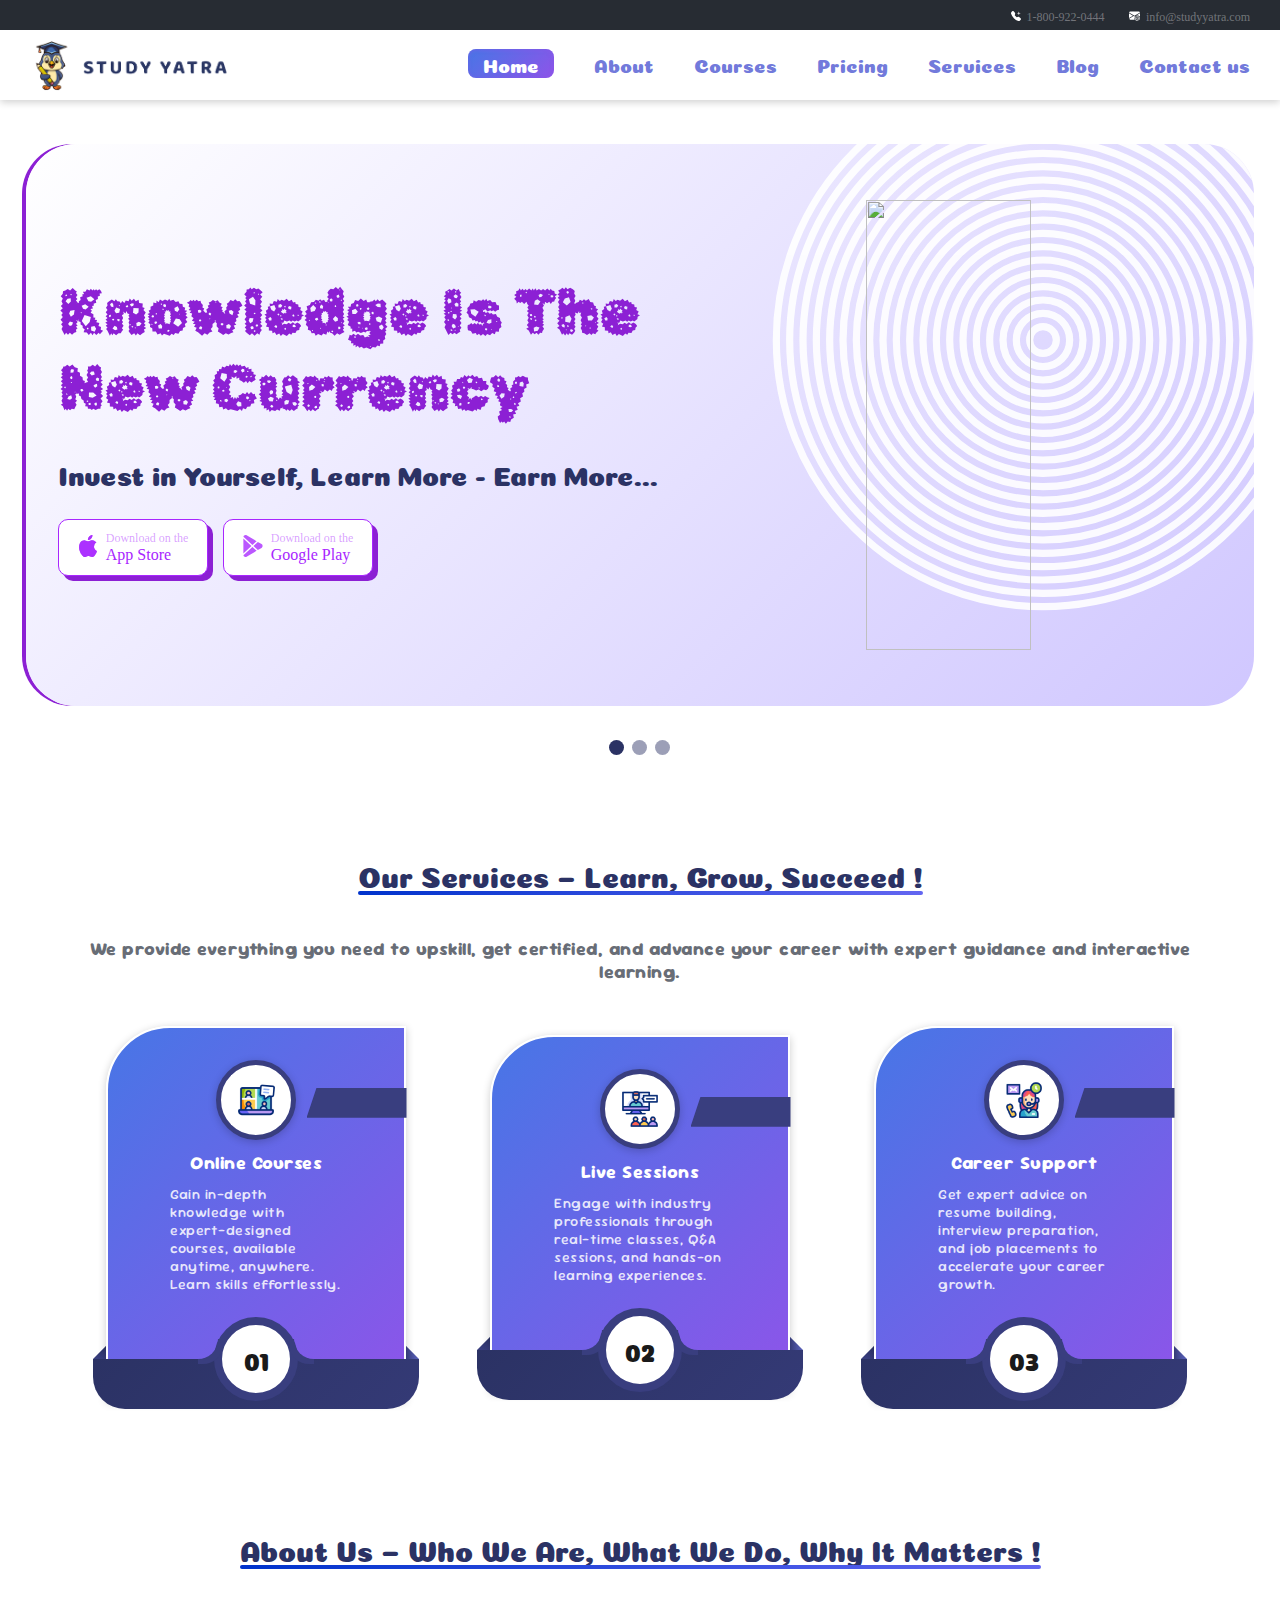
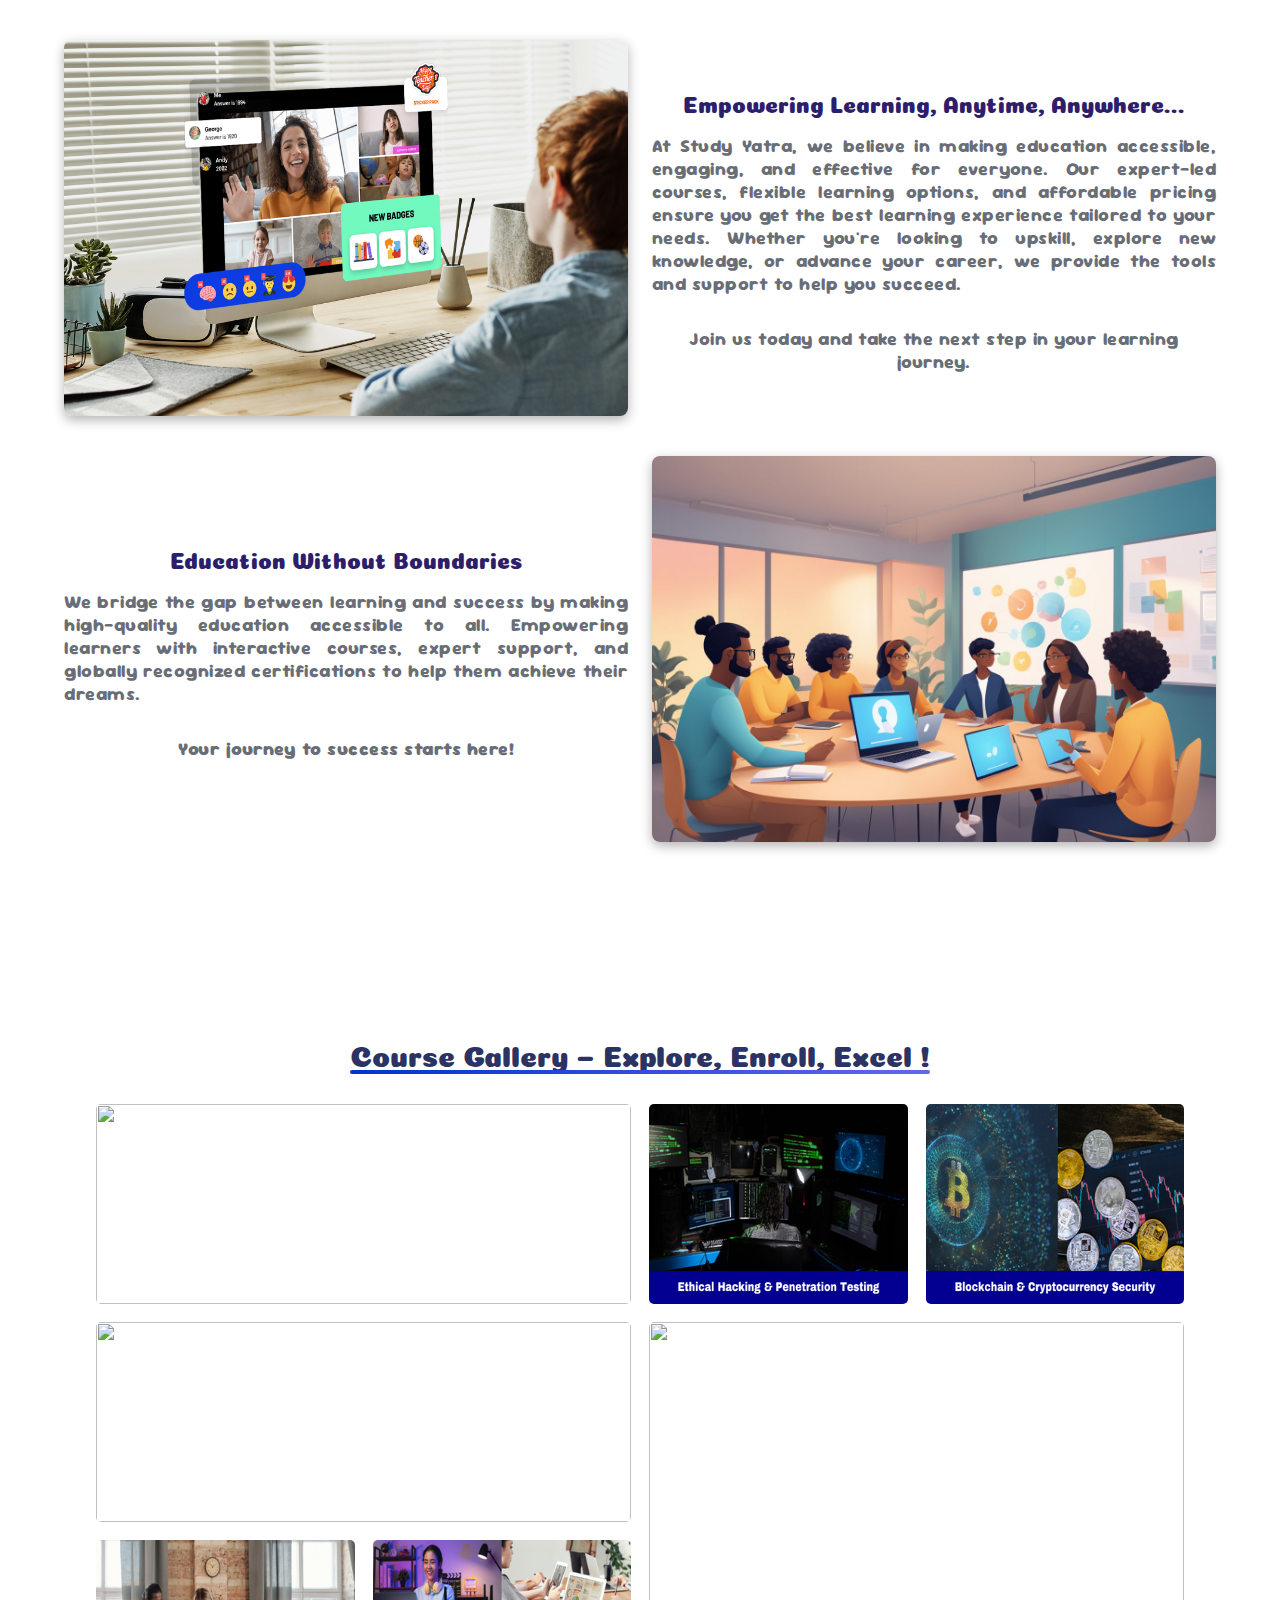
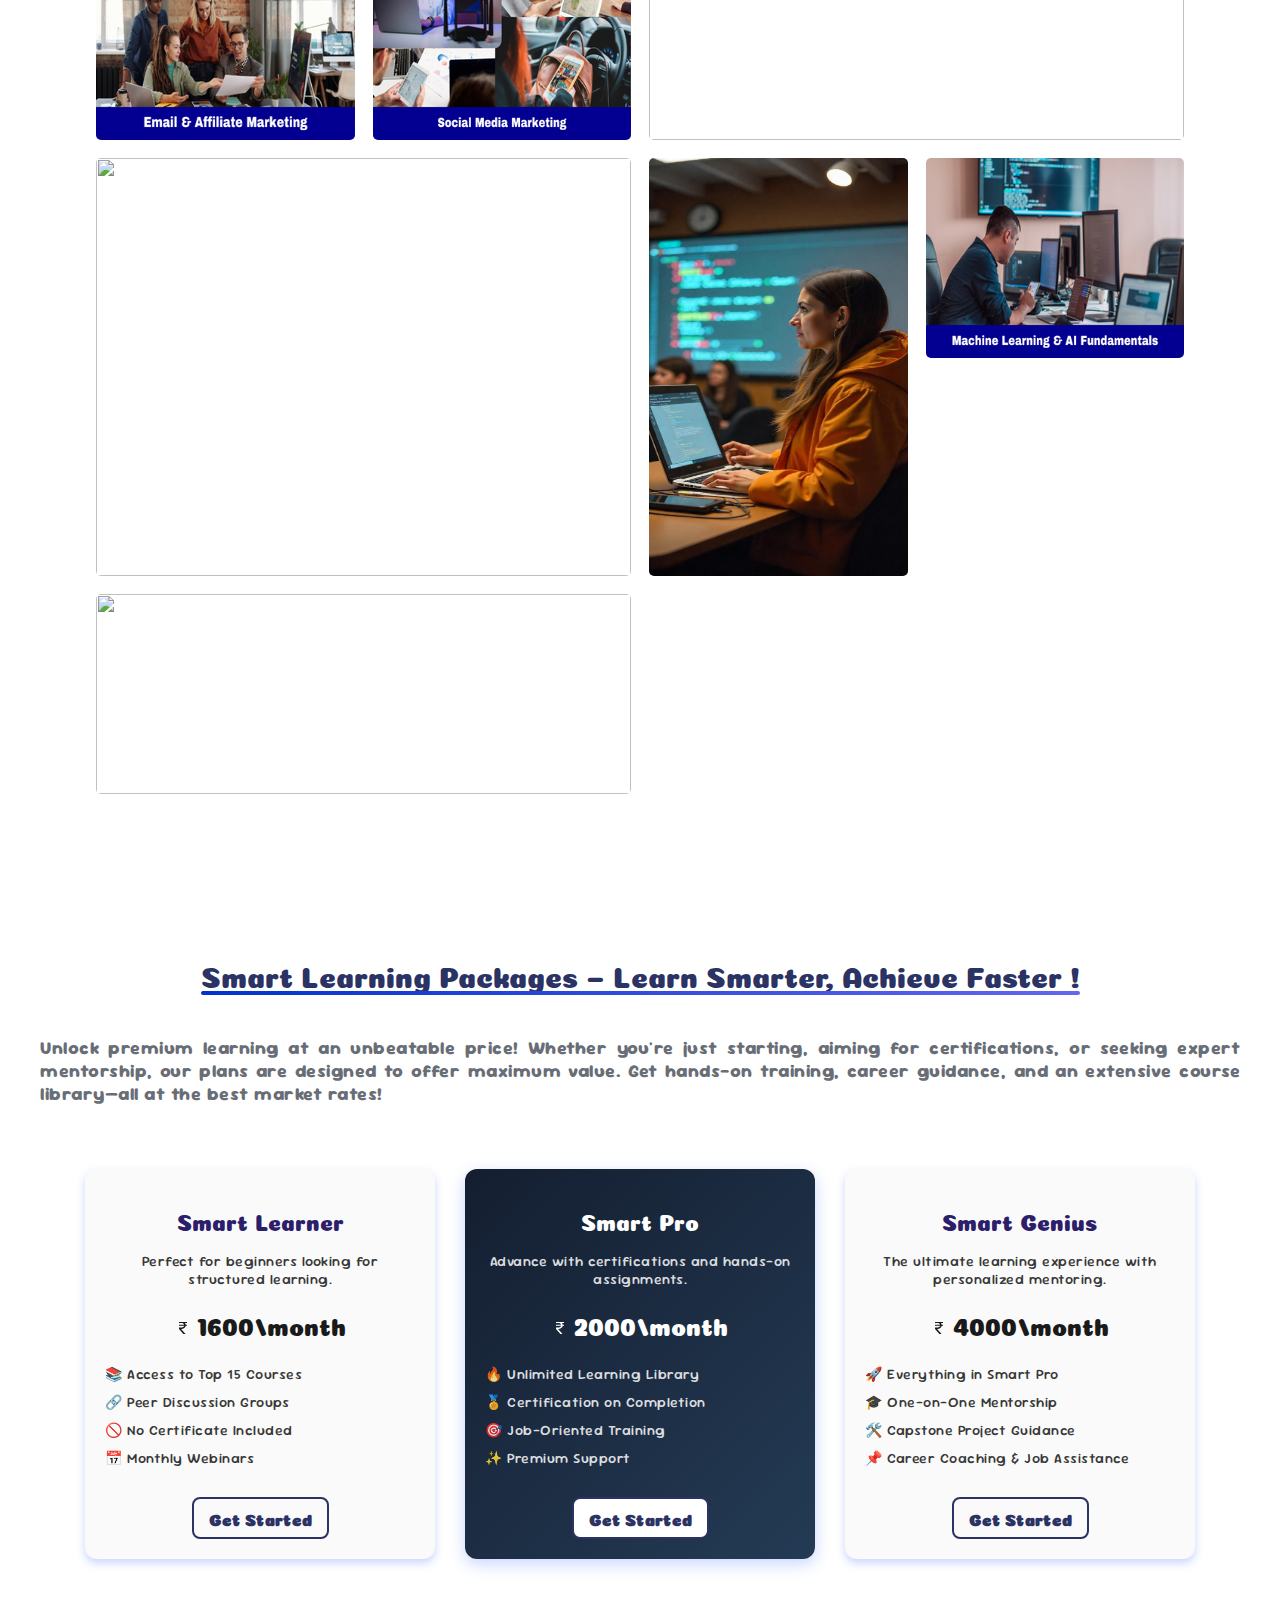
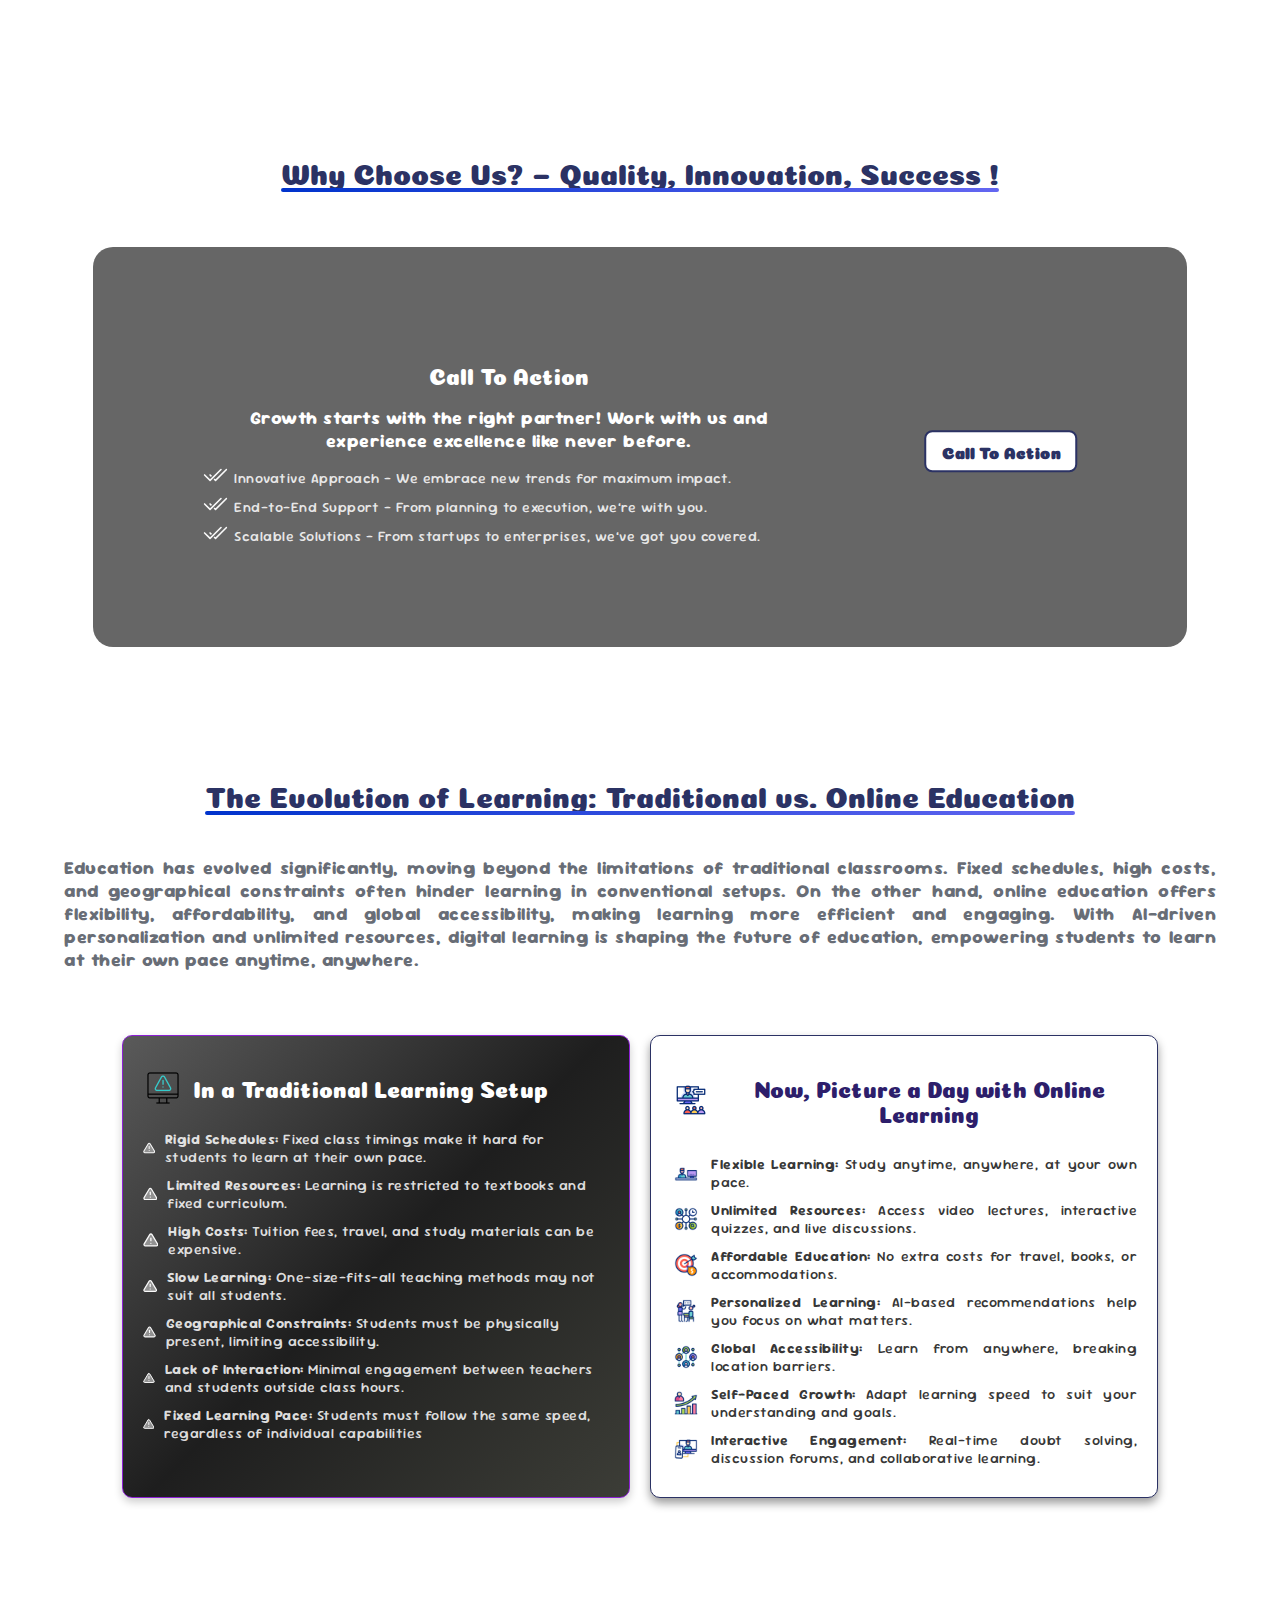
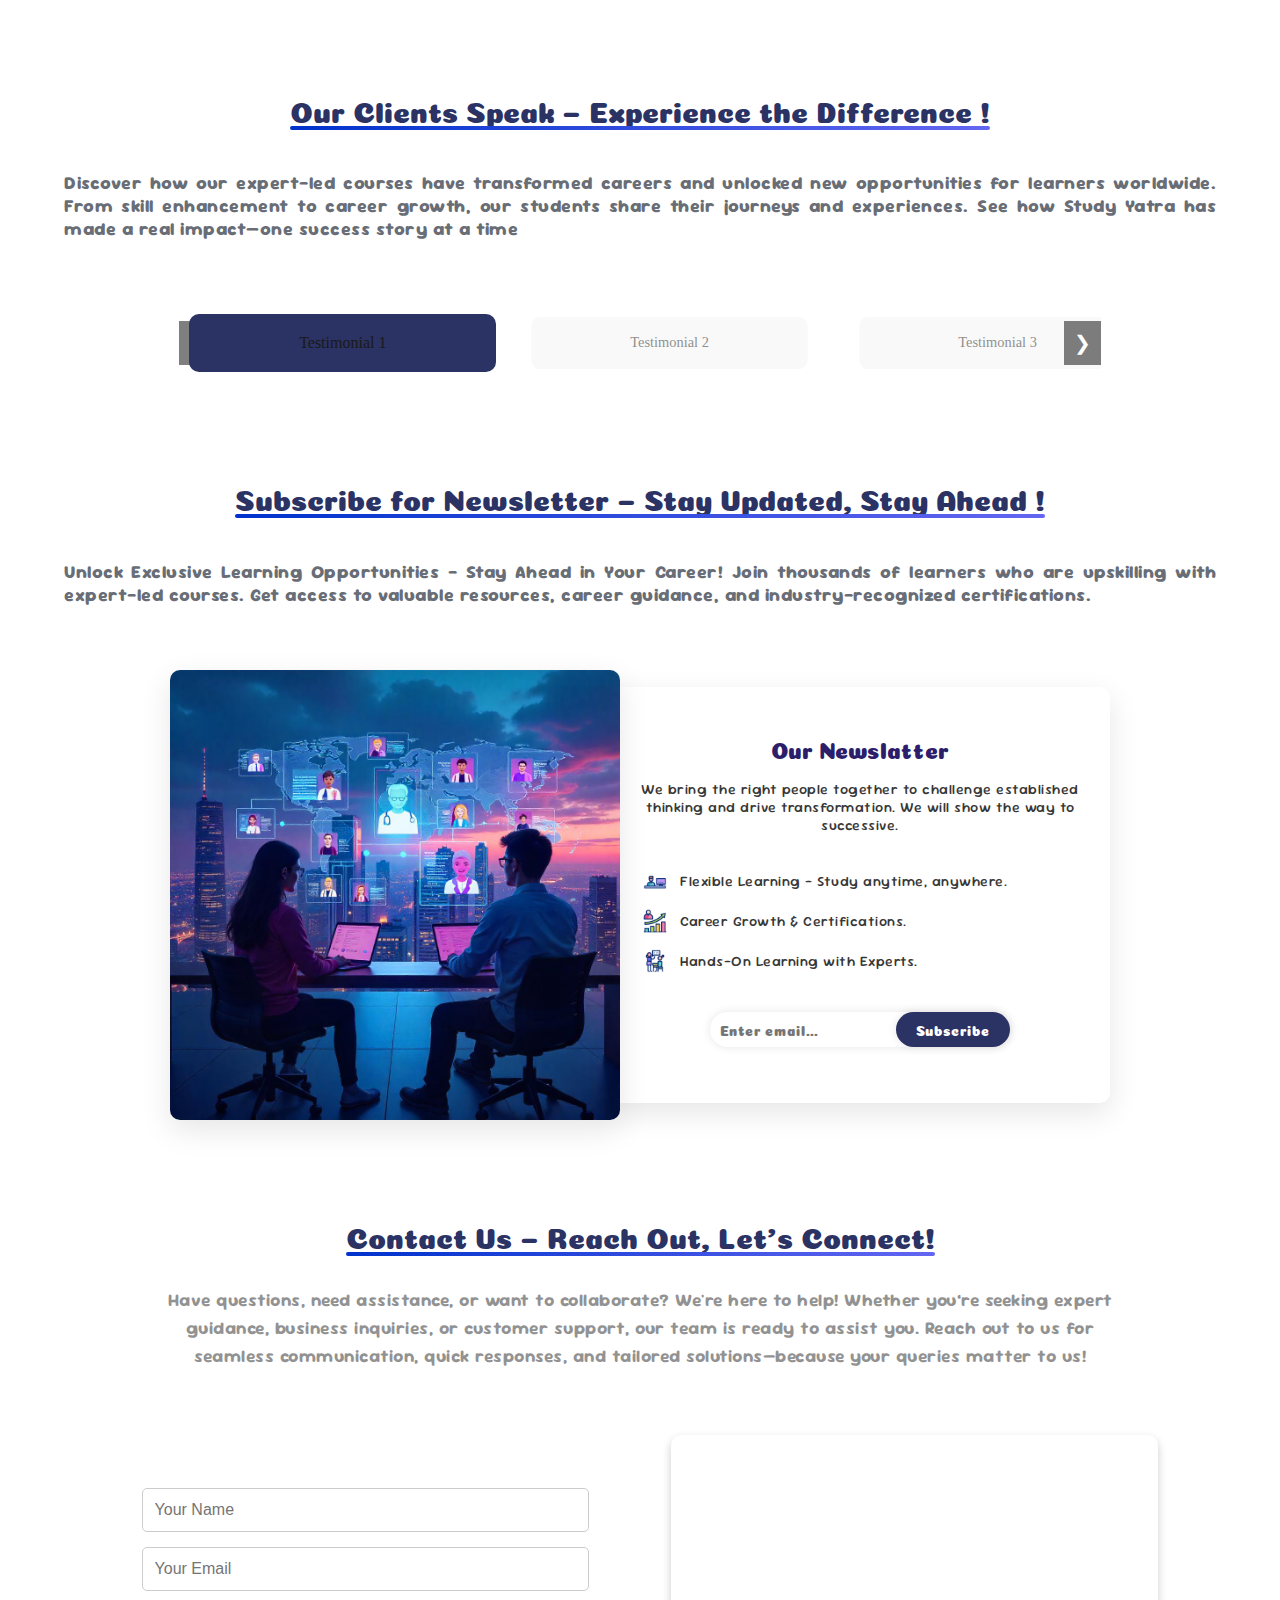
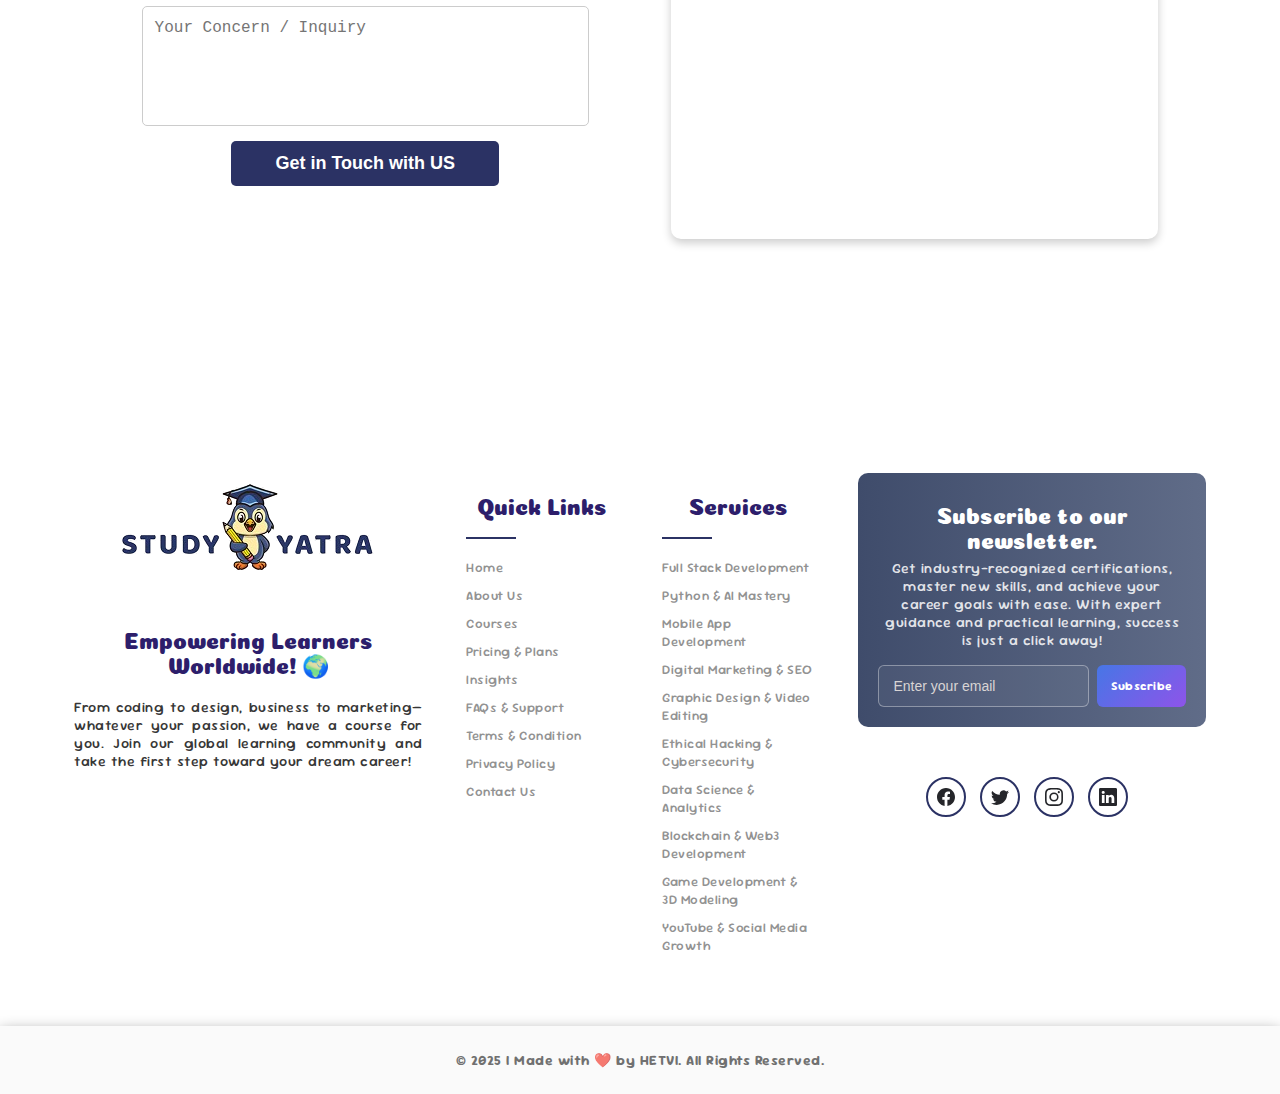
==== index.html @ f67e8708 "Add files via upload" ====
<!DOCTYPE html>

<head>
    <meta charset="UTF-8">
    <meta name="viewport" content="width=device-width, initial-scale=1.0">
    <title>Study Yatra | Home</title>
    <link rel="icon" type="image/png" href="./images/favicon.png">
    <!-- styles -->
    <link rel="stylesheet" href="css/style.css">
    <link rel="stylesheet" href="css/about.css">
    <link rel="stylesheet" href="css/contact.css">
    <link rel="stylesheet" href="css/courses.css">
    <link rel="stylesheet" href="css/footer.css">
    <link rel="stylesheet" href="css/header.css">
    <link rel="stylesheet" href="css/home.css">
    <link rel="stylesheet" href="css/media-queries.css">
    <link rel="stylesheet" href="css/price.css">
    <link rel="stylesheet" href="css/services.css">
    <link rel="stylesheet" href="css/slideshow.css">
    <!-- fonts -->
    <!-- tagline font -->
    <link rel="preconnect" href="https://fonts.googleapis.com">
    <link rel="preconnect" href="https://fonts.gstatic.com" crossorigin>
    <link href="https://fonts.googleapis.com/css2?family=Rubik+Gemstones&display=swap" rel="stylesheet">
    <!-- title font -->
    <link rel="preconnect" href="https://fonts.googleapis.com">
    <link rel="preconnect" href="https://fonts.gstatic.com" crossorigin>
    <link href="https://fonts.googleapis.com/css2?family=Coiny&display=swap" rel="stylesheet">
    <!-- para font -->
    <link rel="preconnect" href="https://fonts.googleapis.com">
    <link rel="preconnect" href="https://fonts.gstatic.com" crossorigin>
    <link href="https://fonts.googleapis.com/css2?family=Sour+Gummy:ital,wght@0,100..900;1,100..900&display=swap" rel="stylesheet">
</head>

<body>

    <!-- progress-bar -->
    <div id="progress-bar"></div>

    <!-- bubble-container -->
    <!-- <div class="bubble-container"></div> -->


    <!-- Header -->
    <header class="header">
        <div class="top-bar">
            <div class="top-bar__content">
                <div class="phone">
                    <svg xmlns="http://www.w3.org/2000/svg" width="10" height="10" fill="white"
                        class="bi bi-telephone-plus-fill icon" viewBox="0 0 16 16">
                        <path fill-rule="evenodd"
                            d="M1.885.511a1.745 1.745 0 0 1 2.61.163L6.29 2.98c.329.423.445.974.315 1.494l-.547 2.19a.68.68 0 0 0 .178.643l2.457 2.457a.68.68 0 0 0 .644.178l2.189-.547a1.75 1.75 0 0 1 1.494.315l2.306 1.794c.829.645.905 1.87.163 2.611l-1.034 1.034c-.74.74-1.846 1.065-2.877.702a18.6 18.6 0 0 1-7.01-4.42 18.6 18.6 0 0 1-4.42-7.009c-.362-1.03-.037-2.137.703-2.877zM12.5 1a.5.5 0 0 1 .5.5V3h1.5a.5.5 0 0 1 0 1H13v1.5a.5.5 0 0 1-1 0V4h-1.5a.5.5 0 0 1 0-1H12V1.5a.5.5 0 0 1 .5-.5" />
                    </svg>
                    <span>1-800-922-0444</span>
                </div>
                <div class="email">
                    <svg xmlns="http://www.w3.org/2000/svg" width="11" height="11" fill="white"
                        class="bi bi-envelope-at-fill icon" viewBox="0 0 16 16">
                        <path
                            d="M2 2A2 2 0 0 0 .05 3.555L8 8.414l7.95-4.859A2 2 0 0 0 14 2zm-2 9.8V4.698l5.803 3.546zm6.761-2.97-6.57 4.026A2 2 0 0 0 2 14h6.256A4.5 4.5 0 0 1 8 12.5a4.49 4.49 0 0 1 1.606-3.446l-.367-.225L8 9.586zM16 9.671V4.697l-5.803 3.546.338.208A4.5 4.5 0 0 1 12.5 8c1.414 0 2.675.652 3.5 1.671" />
                        <path
                            d="M15.834 12.244c0 1.168-.577 2.025-1.587 2.025-.503 0-1.002-.228-1.12-.648h-.043c-.118.416-.543.643-1.015.643-.77 0-1.259-.542-1.259-1.434v-.529c0-.844.481-1.4 1.26-1.4.585 0 .87.333.953.63h.03v-.568h.905v2.19c0 .272.18.42.411.42.315 0 .639-.415.639-1.39v-.118c0-1.277-.95-2.326-2.484-2.326h-.04c-1.582 0-2.64 1.067-2.64 2.724v.157c0 1.867 1.237 2.654 2.57 2.654h.045c.507 0 .935-.07 1.18-.18v.731c-.219.1-.643.175-1.237.175h-.044C10.438 16 9 14.82 9 12.646v-.214C9 10.36 10.421 9 12.485 9h.035c2.12 0 3.314 1.43 3.314 3.034zm-4.04.21v.227c0 .586.227.8.581.8.31 0 .564-.17.564-.743v-.367c0-.516-.275-.708-.572-.708-.346 0-.573.245-.573.791" />
                    </svg>
                    <span>info@studyyatra.com</span>
                </div>
            </div>
        </div>

        <div class="bottom-bar">
            <div class="bottom-bar__content">
                <a href="./index.html" class="logo">
                    <img class="logo__img" src="./images/logo.png" alt="logo">
                </a>

                <nav class="nav">
                    <ul class="nav__list">
                        <li class="nav__item">
                            <svg xmlns="http://www.w3.org/2000/svg" width="20" height="20" class="bi bi-house-door-fill"
                                viewBox="0 0 16 16">
                                <path
                                    d="M6.5 14.5v-3.505c0-.245.25-.495.5-.495h2c.25 0 .5.25.5.5v3.5a.5.5 0 0 0 .5.5h4a.5.5 0 0 0 .5-.5v-7a.5.5 0 0 0-.146-.354L13 5.793V2.5a.5.5 0 0 0-.5-.5h-1a.5.5 0 0 0-.5.5v1.293L8.354 1.146a.5.5 0 0 0-.708 0l-6 6A.5.5 0 0 0 1.5 7.5v7a.5.5 0 0 0 .5.5h4a.5.5 0 0 0 .5-.5" />
                            </svg>
                            <a class="nav-link active-link" href="./index.html">Home</a>
                        </li>
                        <li class="nav__item">
                            <svg xmlns="http://www.w3.org/2000/svg" width="20" height="20" class="bi bi-diagram-3-fill"
                                viewBox="0 0 16 16">
                                <path fill-rule="evenodd"
                                    d="M6 3.5A1.5 1.5 0 0 1 7.5 2h1A1.5 1.5 0 0 1 10 3.5v1A1.5 1.5 0 0 1 8.5 6v1H14a.5.5 0 0 1 .5.5v1a.5.5 0 0 1-1 0V8h-5v.5a.5.5 0 0 1-1 0V8h-5v.5a.5.5 0 0 1-1 0v-1A.5.5 0 0 1 2 7h5.5V6A1.5 1.5 0 0 1 6 4.5zm-6 8A1.5 1.5 0 0 1 1.5 10h1A1.5 1.5 0 0 1 4 11.5v1A1.5 1.5 0 0 1 2.5 14h-1A1.5 1.5 0 0 1 0 12.5zm6 0A1.5 1.5 0 0 1 7.5 10h1a1.5 1.5 0 0 1 1.5 1.5v1A1.5 1.5 0 0 1 8.5 14h-1A1.5 1.5 0 0 1 6 12.5zm6 0a1.5 1.5 0 0 1 1.5-1.5h1a1.5 1.5 0 0 1 1.5 1.5v1a1.5 1.5 0 0 1-1.5 1.5h-1a1.5 1.5 0 0 1-1.5-1.5z" />
                            </svg>
                            <a class="nav-link" href="./about.html">About</a>
                        </li>
                        <li class="nav__item">
                            <svg xmlns="http://www.w3.org/2000/svg" width="20" height="20"
                                class="bi bi-journal-bookmark-fill" viewBox="0 0 16 16">
                                <path fill-rule="evenodd"
                                    d="M6 1h6v7a.5.5 0 0 1-.757.429L9 7.083 6.757 8.43A.5.5 0 0 1 6 8z" />
                                <path
                                    d="M3 0h10a2 2 0 0 1 2 2v12a2 2 0 0 1-2 2H3a2 2 0 0 1-2-2v-1h1v1a1 1 0 0 0 1 1h10a1 1 0 0 0 1-1V2a1 1 0 0 0-1-1H3a1 1 0 0 0-1 1v1H1V2a2 2 0 0 1 2-2" />
                                <path
                                    d="M1 5v-.5a.5.5 0 0 1 1 0V5h.5a.5.5 0 0 1 0 1h-2a.5.5 0 0 1 0-1zm0 3v-.5a.5.5 0 0 1 1 0V8h.5a.5.5 0 0 1 0 1h-2a.5.5 0 0 1 0-1zm0 3v-.5a.5.5 0 0 1 1 0v.5h.5a.5.5 0 0 1 0 1h-2a.5.5 0 0 1 0-1z" />
                            </svg>
                            <a class="nav-link" href="./courses.html">Courses</a>
                        </li>
                        <li class="nav__item">
                            <svg xmlns="http://www.w3.org/2000/svg" width="20" height="20" class="bi bi-bag-heart-fill"
                                viewBox="0 0 16 16">
                                <path
                                    d="M11.5 4v-.5a3.5 3.5 0 1 0-7 0V4H1v10a2 2 0 0 0 2 2h10a2 2 0 0 0 2-2V4zM8 1a2.5 2.5 0 0 1 2.5 2.5V4h-5v-.5A2.5 2.5 0 0 1 8 1m0 6.993c1.664-1.711 5.825 1.283 0 5.132-5.825-3.85-1.664-6.843 0-5.132" />
                            </svg>
                            <a class="nav-link" href="./plans.html">Pricing</a>
                        </li>
                        <li class="nav__item">
                            <svg xmlns="http://www.w3.org/2000/svg" width="20" height="20" class="bi bi-bag-heart-fill"
                                viewBox="0 0 16 16">
                                <path
                                    d="M11.5 4v-.5a3.5 3.5 0 1 0-7 0V4H1v10a2 2 0 0 0 2 2h10a2 2 0 0 0 2-2V4zM8 1a2.5 2.5 0 0 1 2.5 2.5V4h-5v-.5A2.5 2.5 0 0 1 8 1m0 6.993c1.664-1.711 5.825 1.283 0 5.132-5.825-3.85-1.664-6.843 0-5.132" />
                            </svg>
                            <a class="nav-link" href="./services.html">Services</a>
                        </li>
                        <li class="nav__item">
                            <svg xmlns="http://www.w3.org/2000/svg" width="20" height="20" class="bi bi-substack"
                                viewBox="0 0 16 16">
                                <path d="M15 3.604H1v1.891h14v-1.89ZM1 7.208V16l7-3.926L15 16V7.208zM15 0H1v1.89h14z" />
                            </svg>
                            <a class="nav-link" href="./blogs.html">Blog</a>
                        </li>
                        <li class="nav__item">
                            <svg xmlns="http://www.w3.org/2000/svg" width="16" height="16" fill="currentColor"
                                class="bi bi-person-lines-fill" viewBox="0 0 16 16">
                                <path
                                    d="M6 8a3 3 0 1 0 0-6 3 3 0 0 0 0 6m-5 6s-1 0-1-1 1-4 6-4 6 3 6 4-1 1-1 1zM11 3.5a.5.5 0 0 1 .5-.5h4a.5.5 0 0 1 0 1h-4a.5.5 0 0 1-.5-.5m.5 2.5a.5.5 0 0 0 0 1h4a.5.5 0 0 0 0-1zm2 3a.5.5 0 0 0 0 1h2a.5.5 0 0 0 0-1zm0 3a.5.5 0 0 0 0 1h2a.5.5 0 0 0 0-1z" />
                            </svg>
                            <a class="nav-link" href="./contact.html">Contact us</a>
                        </li>
                    </ul>
                    <ul class="nav__list mobile" style="margin-top: 2rem;">
                        <li class="nav__item">
                            <svg xmlns="http://www.w3.org/2000/svg" width="16" height="16" fill="currentColor"
                                class="bi bi-question-diamond-fill" viewBox="0 0 16 16">
                                <path
                                    d="M9.05.435c-.58-.58-1.52-.58-2.1 0L.436 6.95c-.58.58-.58 1.519 0 2.098l6.516 6.516c.58.58 1.519.58 2.098 0l6.516-6.516c.58-.58.58-1.519 0-2.098zM5.495 6.033a.237.237 0 0 1-.24-.247C5.35 4.091 6.737 3.5 8.005 3.5c1.396 0 2.672.73 2.672 2.24 0 1.08-.635 1.594-1.244 2.057-.737.559-1.01.768-1.01 1.486v.105a.25.25 0 0 1-.25.25h-.81a.25.25 0 0 1-.25-.246l-.004-.217c-.038-.927.495-1.498 1.168-1.987.59-.444.965-.736.965-1.371 0-.825-.628-1.168-1.314-1.168-.803 0-1.253.478-1.342 1.134-.018.137-.128.25-.266.25zm2.325 6.443c-.584 0-1.009-.394-1.009-.927 0-.552.425-.94 1.01-.94.609 0 1.028.388 1.028.94 0 .533-.42.927-1.029.927" />
                            </svg>
                            <a class="nav-link" href="./faqs.html">FAQs</a>
                        </li>
                        <li class="nav__item">
                            <svg xmlns="http://www.w3.org/2000/svg" width="16" height="16" fill="currentColor"
                                class="bi bi-shield-lock-fill" viewBox="0 0 16 16">
                                <path fill-rule="evenodd"
                                    d="M8 0c-.69 0-1.843.265-2.928.56-1.11.3-2.229.655-2.887.87a1.54 1.54 0 0 0-1.044 1.262c-.596 4.477.787 7.795 2.465 9.99a11.8 11.8 0 0 0 2.517 2.453c.386.273.744.482 1.048.625.28.132.581.24.829.24s.548-.108.829-.24a7 7 0 0 0 1.048-.625 11.8 11.8 0 0 0 2.517-2.453c1.678-2.195 3.061-5.513 2.465-9.99a1.54 1.54 0 0 0-1.044-1.263 63 63 0 0 0-2.887-.87C9.843.266 8.69 0 8 0m0 5a1.5 1.5 0 0 1 .5 2.915l.385 1.99a.5.5 0 0 1-.491.595h-.788a.5.5 0 0 1-.49-.595l.384-1.99A1.5 1.5 0 0 1 8 5" />
                            </svg>
                            <a class="nav-link" href="./policy.html">Privacy Policy</a>
                        </li>
                        <li class="nav__item">
                            <svg xmlns="http://www.w3.org/2000/svg" width="16" height="16" fill="currentColor"
                                class="bi bi-file-earmark-lock-fill" viewBox="0 0 16 16">
                                <path
                                    d="M7 7a1 1 0 0 1 2 0v1H7zM6 9.3c0-.042.02-.107.105-.175A.64.64 0 0 1 6.5 9h3a.64.64 0 0 1 .395.125c.085.068.105.133.105.175v2.4c0 .042-.02.107-.105.175A.64.64 0 0 1 9.5 12h-3a.64.64 0 0 1-.395-.125C6.02 11.807 6 11.742 6 11.7z" />
                                <path
                                    d="M9.293 0H4a2 2 0 0 0-2 2v12a2 2 0 0 0 2 2h8a2 2 0 0 0 2-2V4.707A1 1 0 0 0 13.707 4L10 .293A1 1 0 0 0 9.293 0M9.5 3.5v-2l3 3h-2a1 1 0 0 1-1-1M10 7v1.076c.54.166 1 .597 1 1.224v2.4c0 .816-.781 1.3-1.5 1.3h-3c-.719 0-1.5-.484-1.5-1.3V9.3c0-.627.46-1.058 1-1.224V7a2 2 0 1 1 4 0" />
                            </svg>
                            <a class="nav-link" href="./terms.html">Terms & Condition</a>
                        </li>
                    </ul>

                    <div class="mobile-device" style="margin: 2rem auto; margin-left: -25px" >
                        <button class="light-btn-price">ENROLL NOW</button>
                    </div>
                </nav>

                <div class="hamburger">
                    <div class="bar"></div>
                    <div class="bar"></div>
                    <div class="bar"></div>
                </div>
            </div>
        </div>
    </header>

    <!-- Hero Section -->
    <section class="slide-container">

        <!-- Slideshow container -->
        <div class="slideshow-container">

            <!-- Full-width images with number and caption text -->
            <!-- slide 1 -->
            <div class="mySlides fade">
                <div class="inner_slide_box">
                    <div class="slide-text">
                        <h1 class="tagline">Knowledge is the New Currency</h1>
                        <p class="highlight-link">Invest in Yourself, Learn More - Earn More...</p>
                        <div class="download-button">
                            <!-- App Store button -->
                            <a href="#" target="_blank" class="market-btn" role="button">
                                <div class="">
                                    <svg xmlns="http://www.w3.org/2000/svg" width="22" height="22"
                                        class="bi bi-apple dwn-icon" viewBox="0 0 16 16">
                                        <path
                                            d="M11.182.008C11.148-.03 9.923.023 8.857 1.18c-1.066 1.156-.902 2.482-.878 2.516s1.52.087 2.475-1.258.762-2.391.728-2.43m3.314 11.733c-.048-.096-2.325-1.234-2.113-3.422s1.675-2.789 1.698-2.854-.597-.79-1.254-1.157a3.7 3.7 0 0 0-1.563-.434c-.108-.003-.483-.095-1.254.116-.508.139-1.653.589-1.968.607-.316.018-1.256-.522-2.267-.665-.647-.125-1.333.131-1.824.328-.49.196-1.422.754-2.074 2.237-.652 1.482-.311 3.83-.067 4.56s.625 1.924 1.273 2.796c.576.984 1.34 1.667 1.659 1.899s1.219.386 1.843.067c.502-.308 1.408-.485 1.766-.472.357.013 1.061.154 1.782.539.571.197 1.111.115 1.652-.105.541-.221 1.324-1.059 2.238-2.758q.52-1.185.473-1.282" />
                                        <path
                                            d="M11.182.008C11.148-.03 9.923.023 8.857 1.18c-1.066 1.156-.902 2.482-.878 2.516s1.52.087 2.475-1.258.762-2.391.728-2.43m3.314 11.733c-.048-.096-2.325-1.234-2.113-3.422s1.675-2.789 1.698-2.854-.597-.79-1.254-1.157a3.7 3.7 0 0 0-1.563-.434c-.108-.003-.483-.095-1.254.116-.508.139-1.653.589-1.968.607-.316.018-1.256-.522-2.267-.665-.647-.125-1.333.131-1.824.328-.49.196-1.422.754-2.074 2.237-.652 1.482-.311 3.83-.067 4.56s.625 1.924 1.273 2.796c.576.984 1.34 1.667 1.659 1.899s1.219.386 1.843.067c.502-.308 1.408-.485 1.766-.472.357.013 1.061.154 1.782.539.571.197 1.111.115 1.652-.105.541-.221 1.324-1.059 2.238-2.758q.52-1.185.473-1.282" />
                                    </svg>
                                </div>
                                <div class="market-button-text">
                                    <span class="market-button-subtitle">Download on the</span>
                                    <span class="market-button-title">App Store</span>
                                </div>
                            </a>

                            <!-- Google Play button -->
                            <a href="#" target="_blank" class="market-btn" role="button">
                                <div class="">
                                    <svg xmlns="http://www.w3.org/2000/svg" width="22" height="22"
                                        class="bi bi-google-play dwn-icon" viewBox="0 0 16 16">
                                        <path
                                            d="M14.222 9.374c1.037-.61 1.037-2.137 0-2.748L11.528 5.04 8.32 8l3.207 2.96zm-3.595 2.116L7.583 8.68 1.03 14.73c.201 1.029 1.36 1.61 2.303 1.055zM1 13.396V2.603L6.846 8zM1.03 1.27l6.553 6.05 3.044-2.81L3.333.215C2.39-.341 1.231.24 1.03 1.27" />
                                    </svg>
                                </div>
                                <div class="market-button-text">
                                    <span class="market-button-subtitle">Download on the</span>
                                    <span class="market-button-title">Google Play</span>
                                </div>
                            </a>
                        </div>
                    </div>
                    <div class="slide_img_box">
                        <div class="slide_img_bg">
                            <svg viewBox="80 80 240 240" xmlns="http://www.w3.org/2000/svg">
                                <g stroke="white" fill="none">
                                    <circle cx="200" cy="200" r="5" stroke-width="2.7" />
                                    <circle cx="200" cy="200" r="10" stroke-width="2.7" />
                                    <circle cx="200" cy="200" r="15" stroke-width="2.7" />
                                    <circle cx="200" cy="200" r="20" stroke-width="2.7" />
                                    <circle cx="200" cy="200" r="25" stroke-width="2.7" />
                                    <circle cx="200" cy="200" r="30" stroke-width="2.7" />
                                    <circle cx="200" cy="200" r="35" stroke-width="2.7" />
                                    <circle cx="200" cy="200" r="40" stroke-width="2.7" />
                                    <circle cx="200" cy="200" r="45" stroke-width="2.7" />
                                    <circle cx="200" cy="200" r="50" stroke-width="2.7" />
                                    <circle cx="200" cy="200" r="55" stroke-width="2.7" />
                                    <circle cx="200" cy="200" r="60" stroke-width="2.7" />
                                    <circle cx="200" cy="200" r="65" stroke-width="2.7" />
                                    <circle cx="200" cy="200" r="70" stroke-width="2.7" />
                                    <circle cx="200" cy="200" r="75" stroke-width="2.7" />
                                    <circle cx="200" cy="200" r="80" stroke-width="2.7" />
                                    <circle cx="200" cy="200" r="85" stroke-width="2.7" />
                                    <circle cx="200" cy="200" r="90" stroke-width="2.7" />
                                    <circle cx="200" cy="200" r="95" stroke-width="2.7" />
                                    <circle cx="200" cy="200" r="100" stroke-width="2.7" />
                                </g>
                            </svg>
                        </div>
                        <img class="slide_img" src="./images/hero-banner-1.png">
                    </div>
                </div>
            </div>
            <!-- slide 2 -->
            <div class="mySlides fade">
                <div class="inner_slide_box">
                    <div class="slide-text">
                        <h1 class="tagline">Upskill Today, Lead Tomorrow</h1>
                        <p class="highlight-link">Fuel Your Knowledge, Power Your Career...</p>
                        <div class="download-button">
                            <!-- App Store button -->
                            <a href="#" target="_blank" class="market-btn" role="button">
                                <div class="">
                                    <svg xmlns="http://www.w3.org/2000/svg" width="22" height="22"
                                        class="bi bi-apple dwn-icon" viewBox="0 0 16 16">
                                        <path
                                            d="M11.182.008C11.148-.03 9.923.023 8.857 1.18c-1.066 1.156-.902 2.482-.878 2.516s1.52.087 2.475-1.258.762-2.391.728-2.43m3.314 11.733c-.048-.096-2.325-1.234-2.113-3.422s1.675-2.789 1.698-2.854-.597-.79-1.254-1.157a3.7 3.7 0 0 0-1.563-.434c-.108-.003-.483-.095-1.254.116-.508.139-1.653.589-1.968.607-.316.018-1.256-.522-2.267-.665-.647-.125-1.333.131-1.824.328-.49.196-1.422.754-2.074 2.237-.652 1.482-.311 3.83-.067 4.56s.625 1.924 1.273 2.796c.576.984 1.34 1.667 1.659 1.899s1.219.386 1.843.067c.502-.308 1.408-.485 1.766-.472.357.013 1.061.154 1.782.539.571.197 1.111.115 1.652-.105.541-.221 1.324-1.059 2.238-2.758q.52-1.185.473-1.282" />
                                        <path
                                            d="M11.182.008C11.148-.03 9.923.023 8.857 1.18c-1.066 1.156-.902 2.482-.878 2.516s1.52.087 2.475-1.258.762-2.391.728-2.43m3.314 11.733c-.048-.096-2.325-1.234-2.113-3.422s1.675-2.789 1.698-2.854-.597-.79-1.254-1.157a3.7 3.7 0 0 0-1.563-.434c-.108-.003-.483-.095-1.254.116-.508.139-1.653.589-1.968.607-.316.018-1.256-.522-2.267-.665-.647-.125-1.333.131-1.824.328-.49.196-1.422.754-2.074 2.237-.652 1.482-.311 3.83-.067 4.56s.625 1.924 1.273 2.796c.576.984 1.34 1.667 1.659 1.899s1.219.386 1.843.067c.502-.308 1.408-.485 1.766-.472.357.013 1.061.154 1.782.539.571.197 1.111.115 1.652-.105.541-.221 1.324-1.059 2.238-2.758q.52-1.185.473-1.282" />
                                    </svg>
                                </div>
                                <div class="market-button-text">
                                    <span class="market-button-subtitle">Download on the</span>
                                    <span class="market-button-title">App Store</span>
                                </div>
                            </a>

                            <!-- Google Play button -->
                            <a href="#" target="_blank" class="market-btn" role="button">
                                <div class="">
                                    <svg xmlns="http://www.w3.org/2000/svg" width="22" height="22"
                                        class="bi bi-google-play dwn-icon" viewBox="0 0 16 16">
                                        <path
                                            d="M14.222 9.374c1.037-.61 1.037-2.137 0-2.748L11.528 5.04 8.32 8l3.207 2.96zm-3.595 2.116L7.583 8.68 1.03 14.73c.201 1.029 1.36 1.61 2.303 1.055zM1 13.396V2.603L6.846 8zM1.03 1.27l6.553 6.05 3.044-2.81L3.333.215C2.39-.341 1.231.24 1.03 1.27" />
                                    </svg>
                                </div>
                                <div class="market-button-text">
                                    <span class="market-button-subtitle">Download on the</span>
                                    <span class="market-button-title">Google Play</span>
                                </div>
                            </a>
                        </div>
                    </div>
                    <div class="slide_img_box">
                        <div class="slide_img_bg">
                            <svg viewBox="80 80 240 240" xmlns="http://www.w3.org/2000/svg">
                                <g stroke="white" fill="none">
                                    <circle cx="200" cy="200" r="5" stroke-width="2.7" />
                                    <circle cx="200" cy="200" r="10" stroke-width="2.7" />
                                    <circle cx="200" cy="200" r="15" stroke-width="2.7" />
                                    <circle cx="200" cy="200" r="20" stroke-width="2.7" />
                                    <circle cx="200" cy="200" r="25" stroke-width="2.7" />
                                    <circle cx="200" cy="200" r="30" stroke-width="2.7" />
                                    <circle cx="200" cy="200" r="35" stroke-width="2.7" />
                                    <circle cx="200" cy="200" r="40" stroke-width="2.7" />
                                    <circle cx="200" cy="200" r="45" stroke-width="2.7" />
                                    <circle cx="200" cy="200" r="50" stroke-width="2.7" />
                                    <circle cx="200" cy="200" r="55" stroke-width="2.7" />
                                    <circle cx="200" cy="200" r="60" stroke-width="2.7" />
                                    <circle cx="200" cy="200" r="65" stroke-width="2.7" />
                                    <circle cx="200" cy="200" r="70" stroke-width="2.7" />
                                    <circle cx="200" cy="200" r="75" stroke-width="2.7" />
                                    <circle cx="200" cy="200" r="80" stroke-width="2.7" />
                                    <circle cx="200" cy="200" r="85" stroke-width="2.7" />
                                    <circle cx="200" cy="200" r="90" stroke-width="2.7" />
                                    <circle cx="200" cy="200" r="95" stroke-width="2.7" />
                                    <circle cx="200" cy="200" r="100" stroke-width="2.7" />
                                </g>
                            </svg>
                        </div>
                        <img class="slide_img" src="./images/hero-banner-2.png">
                    </div>
                </div>
            </div>
            <!-- slide 3 -->
            <div class="mySlides fade">
                <div class="inner_slide_box">
                    <div class="slide-text">
                        <h1 class="tagline">Smart Learning for a Smarter Future</h1>
                        <p class="highlight-link">Your One-Stop Destination for Online Learning...</p>
                        <div class="download-button">
                            <!-- App Store button -->
                            <a href="#" target="_blank" class="market-btn" role="button">
                                <div class="">
                                    <svg xmlns="http://www.w3.org/2000/svg" width="22" height="22"
                                        class="bi bi-apple dwn-icon" viewBox="0 0 16 16">
                                        <path
                                            d="M11.182.008C11.148-.03 9.923.023 8.857 1.18c-1.066 1.156-.902 2.482-.878 2.516s1.52.087 2.475-1.258.762-2.391.728-2.43m3.314 11.733c-.048-.096-2.325-1.234-2.113-3.422s1.675-2.789 1.698-2.854-.597-.79-1.254-1.157a3.7 3.7 0 0 0-1.563-.434c-.108-.003-.483-.095-1.254.116-.508.139-1.653.589-1.968.607-.316.018-1.256-.522-2.267-.665-.647-.125-1.333.131-1.824.328-.49.196-1.422.754-2.074 2.237-.652 1.482-.311 3.83-.067 4.56s.625 1.924 1.273 2.796c.576.984 1.34 1.667 1.659 1.899s1.219.386 1.843.067c.502-.308 1.408-.485 1.766-.472.357.013 1.061.154 1.782.539.571.197 1.111.115 1.652-.105.541-.221 1.324-1.059 2.238-2.758q.52-1.185.473-1.282" />
                                        <path
                                            d="M11.182.008C11.148-.03 9.923.023 8.857 1.18c-1.066 1.156-.902 2.482-.878 2.516s1.52.087 2.475-1.258.762-2.391.728-2.43m3.314 11.733c-.048-.096-2.325-1.234-2.113-3.422s1.675-2.789 1.698-2.854-.597-.79-1.254-1.157a3.7 3.7 0 0 0-1.563-.434c-.108-.003-.483-.095-1.254.116-.508.139-1.653.589-1.968.607-.316.018-1.256-.522-2.267-.665-.647-.125-1.333.131-1.824.328-.49.196-1.422.754-2.074 2.237-.652 1.482-.311 3.83-.067 4.56s.625 1.924 1.273 2.796c.576.984 1.34 1.667 1.659 1.899s1.219.386 1.843.067c.502-.308 1.408-.485 1.766-.472.357.013 1.061.154 1.782.539.571.197 1.111.115 1.652-.105.541-.221 1.324-1.059 2.238-2.758q.52-1.185.473-1.282" />
                                    </svg>
                                </div>
                                <div class="market-button-text">
                                    <span class="market-button-subtitle">Download on the</span>
                                    <span class="market-button-title">App Store</span>
                                </div>
                            </a>

                            <!-- Google Play button -->
                            <a href="#" target="_blank" class="market-btn" role="button">
                                <div class="">
                                    <svg xmlns="http://www.w3.org/2000/svg" width="22" height="22"
                                        class="bi bi-google-play dwn-icon" viewBox="0 0 16 16">
                                        <path
                                            d="M14.222 9.374c1.037-.61 1.037-2.137 0-2.748L11.528 5.04 8.32 8l3.207 2.96zm-3.595 2.116L7.583 8.68 1.03 14.73c.201 1.029 1.36 1.61 2.303 1.055zM1 13.396V2.603L6.846 8zM1.03 1.27l6.553 6.05 3.044-2.81L3.333.215C2.39-.341 1.231.24 1.03 1.27" />
                                    </svg>
                                </div>
                                <div class="market-button-text">
                                    <span class="market-button-subtitle">Download on the</span>
                                    <span class="market-button-title">Google Play</span>
                                </div>
                            </a>
                        </div>
                    </div>
                    <div class="slide_img_box">
                        <div class="slide_img_bg">
                            <svg viewBox="80 80 240 240" xmlns="http://www.w3.org/2000/svg">
                                <g stroke="white" fill="none">
                                    <circle cx="200" cy="200" r="5" stroke-width="2.7" />
                                    <circle cx="200" cy="200" r="10" stroke-width="2.7" />
                                    <circle cx="200" cy="200" r="15" stroke-width="2.7" />
                                    <circle cx="200" cy="200" r="20" stroke-width="2.7" />
                                    <circle cx="200" cy="200" r="25" stroke-width="2.7" />
                                    <circle cx="200" cy="200" r="30" stroke-width="2.7" />
                                    <circle cx="200" cy="200" r="35" stroke-width="2.7" />
                                    <circle cx="200" cy="200" r="40" stroke-width="2.7" />
                                    <circle cx="200" cy="200" r="45" stroke-width="2.7" />
                                    <circle cx="200" cy="200" r="50" stroke-width="2.7" />
                                    <circle cx="200" cy="200" r="55" stroke-width="2.7" />
                                    <circle cx="200" cy="200" r="60" stroke-width="2.7" />
                                    <circle cx="200" cy="200" r="65" stroke-width="2.7" />
                                    <circle cx="200" cy="200" r="70" stroke-width="2.7" />
                                    <circle cx="200" cy="200" r="75" stroke-width="2.7" />
                                    <circle cx="200" cy="200" r="80" stroke-width="2.7" />
                                    <circle cx="200" cy="200" r="85" stroke-width="2.7" />
                                    <circle cx="200" cy="200" r="90" stroke-width="2.7" />
                                    <circle cx="200" cy="200" r="95" stroke-width="2.7" />
                                    <circle cx="200" cy="200" r="100" stroke-width="2.7" />
                                </g>
                            </svg>
                        </div>
                        <img class="slide_img" src="./images/hero-banner-3.png">
                    </div>
                </div>
            </div>

        </div>
        <br>

        <!-- The dots/circles -->
        <div style="text-align:center">
            <span class="dot" onclick="currentSlide(1)"></span>
            <span class="dot" onclick="currentSlide(2)"></span>
            <span class="dot" onclick="currentSlide(3)"></span>
        </div>
    </section>


    <!-- Services Section -->
    <section id="services" class="services container">
        <h2 class="title">Our Services – Learn, Grow, Succeed !</h2>
        <p style="text-align: center;" class="bold-para">
            We provide everything you need to upskill, get certified, and advance your career with expert guidance and
            interactive learning.
        </p>

        <div class="srv-card-container">
            <div class="card">
                <div class="card__body">
                    <div class="card__icon">
                        <img src="./images/online-education-ezgif.com-gif-maker.gif" width="50" height="50" alt="">
                    </div>

                    <p class="light-bold-para">Online Courses</p>
                    <p class="light-para">
                        Gain in-depth knowledge with expert-designed courses,
                        available anytime, anywhere. Learn skills effortlessly.
                    </p>
                </div>

                <div class="card__ribbon">
                    <label class="card__ribbon-label">01</label>
                </div>
            </div>
            <div class="card">
                <div class="card__body">
                    <div class="card__icon">
                        <img src="./images/light-box-pointer.gif" width="50" height="50" alt="">
                    </div>

                    <p class="light-bold-para">Live Sessions</p>
                    <p class="light-para">
                        Engage with industry professionals through real-time classes, Q&A
                        sessions, and hands-on learning experiences.
                    </p>
                </div>

                <div class="card__ribbon">
                    <label class="card__ribbon-label">02</label>
                </div>
            </div>
            <div class="card">
                <div class="card__body">
                    <div class="card__icon">
                        <img src="./images/virtual-assistant-ezgif.com-gif-maker.gif" width="50" height="50" alt="">
                    </div>

                    <p class="light-bold-para">Career Support</p>
                    <p class="light-para">
                        Get expert advice on resume building, interview preparation, and
                        job placements to accelerate your career growth.
                    </p>
                </div>

                <div class="card__ribbon">
                    <label class="card__ribbon-label">03</label>
                </div>
            </div>
        </div>
    </section>

    <!-- About Section -->
    <section id="about" class="about container">
        <h2 class="title">About Us – Who We Are, What We Do, Why It Matters !</h2>
        <div class="about-content">
            <img src="./images/about-bg-1.jpeg" alt="About Us">
            <div class="about-text">
                <h3 class="sub-title">Empowering Learning, Anytime, Anywhere...</h3>
                <p class="bold-para">
                    At Study Yatra, we believe in making education accessible, engaging, and effective for everyone. Our
                    expert-led courses, flexible learning options, and affordable pricing ensure you get the best
                    learning experience tailored to your needs. Whether you're looking to upskill, explore new
                    knowledge, or advance your career, we provide the tools and support to help you succeed.
                </p>
                <!-- <ul class="bold-para" style="margin: 1.7rem 0;">
                    <li>Flexible Learning – Study at your own pace, anytime, anywhere.</li>
                    <li>Affordable Pricing – High-quality education that fits your budget.</li>
                </ul> -->
                <p class="bold-para" style="text-align: center; margin-top: 2rem;">Join us today and take the next step
                    in your learning
                    journey.</p>
            </div>
        </div>

        <div class="about-content reverse">
            <div class="about-text">
                <h3 class="sub-title">Education Without Boundaries</h3>
                <p class="bold-para">
                    We bridge the gap between learning and success by making high-quality education accessible to all.
                    Empowering learners with interactive courses, expert support, and globally recognized certifications
                    to help them achieve their dreams.
                </p>
                <!-- <ul>
                    <li>✔ Practical & Hands-On Training</li>
                    <li>✔ Dynamic & Engaging Lessons</li>
                    <li>✔ 24/7 Learning Support</li>
                    <li>✔ Recognized Industry Certifications</li>
                </ul> -->
                <p class="bold-para" style="text-align: center; margin-top: 2rem;">
                    <b>Your journey to success starts here!</b>
                </p>
            </div>
            <img src="./images/about-bg-2.jpg" alt="Mission">
        </div>
    </section>

    <!-- Course Gallery -->
    <section id="courses" class="courses container">
        <h2 class="title">Course Gallery – Explore, Enroll, Excel !</h2>
        <div class="grid-wrapper">
            <div class="wide">
                <img class="shadow_click"
                    src="https://images.unsplash.com/photo-1588083949404-c4f1ed1323b3?ixlib=rb-1.2.1&amp;ixid=eyJhcHBfaWQiOjEyMDd9&amp;auto=format&amp;fit=crop&amp;w=1489&amp;q=80"
                    alt="" />
            </div>
            <div>
                <img class="shadow_click" src="./images/course-11.png" alt="" />
            </div>
            <div class="wide">
                <img class="shadow_click"
                    src="https://images.unsplash.com/photo-1583542225715-473a32c9b0ef?ixlib=rb-1.2.1&amp;ixid=eyJhcHBfaWQiOjEyMDd9&amp;auto=format&amp;fit=crop&amp;w=1350&amp;q=80"
                    alt="" />
            </div>
            <div class="big">
                <img class="shadow_click"
                    src="https://images.unsplash.com/photo-1527928159272-7d012024eb74?ixlib=rb-1.2.1&amp;ixid=eyJhcHBfaWQiOjEyMDd9&amp;auto=format&amp;fit=crop&amp;w=1350&amp;q=80"
                    alt="" />
            </div>
            <div>
                <img class="shadow_click" src="./images/course-12.png" alt="" />
            </div>
            <div>
                <img class="shadow_click" src="./images/course-13.png" alt="" />
            </div>
            <div class="big">
                <img class="shadow_click"
                    src="https://images.unsplash.com/photo-1541187714594-731deadcd16a?ixlib=rb-1.2.1&amp;auto=format&amp;fit=crop&amp;w=700&amp;q=80"
                    alt="" />
            </div>
            <div class="tall">
                <img class="shadow_click" src="./images/course-17.jpeg" alt="" />
            </div>
            <div>
                <img class="shadow_click" src="./images/course-14.png" alt="" />
            </div>
            <div>
                <img class="shadow_click" src="./images/course-15.png" alt="" />
            </div>
            <div class="wide">
                <img class="shadow_click"
                    src="https://images.unsplash.com/photo-1536466528142-f752ae7bdd0c?ixlib=rb-1.2.1&amp;ixid=eyJhcHBfaWQiOjEyMDd9&amp;auto=format&amp;fit=crop&amp;w=1350&amp;q=80"
                    alt="" />
            </div>
        </div>
    </section>

    <!-- Pricing Section -->
    <section id="pricing" class="pricing">
        <h2 class="title">Smart Learning Packages – Learn Smarter, Achieve Faster !</h2>
        <p class="bold-para" style="margin-bottom: 4rem;">Unlock premium learning at an unbeatable price! Whether you're
            just starting,
            aiming for certifications, or
            seeking expert mentorship, our plans are designed to offer maximum value. Get hands-on training, career
            guidance, and an extensive course library—all at the best market rates!</p>
        <div class="pricing-container" style="margin-bottom: 4rem;">
            <div class="plan">
                <h3 class="sub-title">Smart Learner</h3>
                <p class="para" style="text-align: center;">Perfect for beginners looking for structured learning.</p>
                <div class="price">
                    <svg xmlns="http://www.w3.org/2000/svg" width="16" height="16" fill="currentColor"
                        class="bi bi-currency-rupee" viewBox="0 0 16 16">
                        <path
                            d="M4 3.06h2.726c1.22 0 2.12.575 2.325 1.724H4v1.051h5.051C8.855 7.001 8 7.558 6.788 7.558H4v1.317L8.437 14h2.11L6.095 8.884h.855c2.316-.018 3.465-1.476 3.688-3.049H12V4.784h-1.345c-.08-.778-.357-1.335-.793-1.732H12V2H4z" />
                    </svg>
                    1600/month
                </div>
                <ul class="features">
                    <li class="para">📚 Access to Top 15 Courses</li>
                    <li class="para">🔗 Peer Discussion Groups</li>
                    <li class="para">🚫 No Certificate Included</li>
                    <li class="para">📅 Monthly Webinars</li>
                </ul>
                <a href="#" class="btn-price">Get Started</a>
            </div>
            <div class="plan-recommend">
                <h3 class="light-sub-title">Smart Pro</h3>
                <p class="light-para" style="text-align: center;">Advance with certifications and hands-on assignments.
                </p>
                <div class="light-price">
                    <svg xmlns="http://www.w3.org/2000/svg" width="16" height="16" fill="currentColor"
                        class="bi bi-currency-rupee" viewBox="0 0 16 16">
                        <path
                            d="M4 3.06h2.726c1.22 0 2.12.575 2.325 1.724H4v1.051h5.051C8.855 7.001 8 7.558 6.788 7.558H4v1.317L8.437 14h2.11L6.095 8.884h.855c2.316-.018 3.465-1.476 3.688-3.049H12V4.784h-1.345c-.08-.778-.357-1.335-.793-1.732H12V2H4z" />
                    </svg>
                    2000/month
                </div>
                <ul class="features">
                    <li class="light-para">🔥 Unlimited Learning Library</li>
                    <li class="light-para">🏅 Certification on Completion</li>
                    <li class="light-para">🎯 Job-Oriented Training</li>
                    <li class="light-para">✨ Premium Support</li>
                </ul>
                <a href="#" class="light-btn-price">Get Started</a>
            </div>
            <div class="plan">
                <h3 class="sub-title">Smart Genius</h3>
                <p class="para" style="text-align: center;">The ultimate learning experience with personalized
                    mentoring.</p>
                <div class="price">
                    <svg xmlns="http://www.w3.org/2000/svg" width="16" height="16" fill="currentColor"
                        class="bi bi-currency-rupee" viewBox="0 0 16 16">
                        <path
                            d="M4 3.06h2.726c1.22 0 2.12.575 2.325 1.724H4v1.051h5.051C8.855 7.001 8 7.558 6.788 7.558H4v1.317L8.437 14h2.11L6.095 8.884h.855c2.316-.018 3.465-1.476 3.688-3.049H12V4.784h-1.345c-.08-.778-.357-1.335-.793-1.732H12V2H4z" />
                    </svg>
                    4000/month
                </div>
                <ul class="features">
                    <li class="para">🚀 Everything in Smart Pro</li>
                    <li class="para">🎓 One-on-One Mentorship</li>
                    <li class="para">🛠️ Capstone Project Guidance</li>
                    <li class="para">📌 Career Coaching & Job Assistance</li>
                </ul>
                <a href="#" class="btn-price">Get Started</a>
            </div>
        </div>
    </section>

    <!-- Why Choose Us -->
    <section class="container">
        <h2 class="title">Why Choose Us? – Quality, Innovation, Success !</h2>
        <div class="why-choose">
            <div class="background">
                <div class="overlay"></div>
                <div class="content-container">
                    <div class="text-content">
                        <h2 class="light-sub-title">Call To Action</h2>
                        <p class="light-bold-para">Growth starts with the right partner! Work with us and experience
                            excellence like never before.</p>
                        <ul style="list-style: none;">
                            <li style="display: flex; align-items: center; justify-content: start; gap: 7px;">
                                <div class="">
                                    <svg xmlns="http://www.w3.org/2000/svg" width="25" height="25" fill="#fafafa"
                                        class="bi bi-check2-all" viewBox="0 0 16 16">
                                        <path
                                            d="M12.354 4.354a.5.5 0 0 0-.708-.708L5 10.293 1.854 7.146a.5.5 0 1 0-.708.708l3.5 3.5a.5.5 0 0 0 .708 0zm-4.208 7-.896-.897.707-.707.543.543 6.646-6.647a.5.5 0 0 1 .708.708l-7 7a.5.5 0 0 1-.708 0" />
                                        <path d="m5.354 7.146.896.897-.707.707-.897-.896a.5.5 0 1 1 .708-.708" />
                                    </svg>
                                </div>
                                <div class="">
                                    <p class="light-para">Innovative Approach – We embrace new trends for maximum
                                        impact.</p>
                                </div>
                            </li>
                            <li style="display: flex; align-items: center; justify-content: start; gap: 7px;">
                                <div class="">
                                    <svg xmlns="http://www.w3.org/2000/svg" width="25" height="25" fill="#fafafa"
                                        class="bi bi-check2-all" viewBox="0 0 16 16">
                                        <path
                                            d="M12.354 4.354a.5.5 0 0 0-.708-.708L5 10.293 1.854 7.146a.5.5 0 1 0-.708.708l3.5 3.5a.5.5 0 0 0 .708 0zm-4.208 7-.896-.897.707-.707.543.543 6.646-6.647a.5.5 0 0 1 .708.708l-7 7a.5.5 0 0 1-.708 0" />
                                        <path d="m5.354 7.146.896.897-.707.707-.897-.896a.5.5 0 1 1 .708-.708" />
                                    </svg>
                                </div>
                                <div class="">
                                    <p class="light-para">End-to-End Support – From planning to execution, we’re with
                                        you.</p>
                                </div>
                            </li>
                            <li style="display: flex; align-items: center; justify-content: start; gap: 7px;">
                                <div class="">
                                    <svg xmlns="http://www.w3.org/2000/svg" width="25" height="25" fill="#fafafa"
                                        class="bi bi-check2-all" viewBox="0 0 16 16">
                                        <path
                                            d="M12.354 4.354a.5.5 0 0 0-.708-.708L5 10.293 1.854 7.146a.5.5 0 1 0-.708.708l3.5 3.5a.5.5 0 0 0 .708 0zm-4.208 7-.896-.897.707-.707.543.543 6.646-6.647a.5.5 0 0 1 .708.708l-7 7a.5.5 0 0 1-.708 0" />
                                        <path d="m5.354 7.146.896.897-.707.707-.897-.896a.5.5 0 1 1 .708-.708" />
                                    </svg>
                                </div>
                                <div class="">
                                    <p class="light-para">Scalable Solutions – From startups to enterprises, we’ve got
                                        you covered.</p>
                                </div>
                            </li>
                        </ul>
                    </div>
                    <div class="">
                        <a href="./contact.html" class="light-btn-price">Call To Action</a>
                    </div>
                </div>
            </div>
        </div>
    </section>

    <!-- Benefits to Clients -->
    <section class="container difference">
        <h2 class="title">The Evolution of Learning: Traditional vs. Online Education</h2>
        <p class="bold-para" style="margin-bottom: 4rem;">Education has evolved significantly, moving beyond the
            limitations of
            traditional classrooms. Fixed schedules, high costs, and geographical constraints often hinder learning in
            conventional setups. On the other hand, online education offers flexibility, affordability, and global
            accessibility, making learning more efficient and engaging. With AI-driven personalization and unlimited
            resources, digital learning is shaping the future of education, empowering students to learn at their own
            pace anytime, anywhere.</p>
        <div class="container container-box">
            <!-- Traditional Learning Problems -->
            <div class="box dark-box">
                <div class="point">
                    <img src="./images/dark-box-pointer.gif" width="40" height="40" alt="">
                    <b class="light-sub-title">In a Traditional Learning Setup</b>
                </div>
                <div class="point">
                    <svg xmlns="http://www.w3.org/2000/svg" width="18" height="18" viewBox="0 0 24 24" fill="#929292"
                        stroke="#fafafa" stroke-width="2" stroke-linecap="round" stroke-linejoin="round"
                        class="feather feather-alert-triangle w-m2 me-2 text-[#7222c4]">
                        <path
                            d="M10.29 3.86L1.82 18a2 2 0 0 0 1.71 3h16.94a2 2 0 0 0 1.71-3L13.71 3.86a2 2 0 0 0-3.42 0z">
                        </path>
                        <line x1="12" y1="9" x2="12" y2="13"></line>
                        <line x1="12" y1="17" x2="12.01" y2="17"></line>
                    </svg>
                    <p class="light-para"><strong>Rigid Schedules:</strong> Fixed class timings make it hard for
                        students to learn at their
                        own pace.</p>
                </div>
                <div class="point">
                    <svg xmlns="http://www.w3.org/2000/svg" width="18" height="18" viewBox="0 0 24 24" fill="#929292"
                        stroke="#fafafa" stroke-width="2" stroke-linecap="round" stroke-linejoin="round"
                        class="feather feather-alert-triangle w-m2 me-2 text-[#7222c4]">
                        <path
                            d="M10.29 3.86L1.82 18a2 2 0 0 0 1.71 3h16.94a2 2 0 0 0 1.71-3L13.71 3.86a2 2 0 0 0-3.42 0z">
                        </path>
                        <line x1="12" y1="9" x2="12" y2="13"></line>
                        <line x1="12" y1="17" x2="12.01" y2="17"></line>
                    </svg>
                    <p class="light-para"><strong>Limited Resources:</strong> Learning is restricted to textbooks and
                        fixed curriculum.</p>
                </div>
                <div class="point">
                    <svg xmlns="http://www.w3.org/2000/svg" width="18" height="18" viewBox="0 0 24 24" fill="#929292"
                        stroke="#fafafa" stroke-width="2" stroke-linecap="round" stroke-linejoin="round"
                        class="feather feather-alert-triangle w-m2 me-2 text-[#7222c4]">
                        <path
                            d="M10.29 3.86L1.82 18a2 2 0 0 0 1.71 3h16.94a2 2 0 0 0 1.71-3L13.71 3.86a2 2 0 0 0-3.42 0z">
                        </path>
                        <line x1="12" y1="9" x2="12" y2="13"></line>
                        <line x1="12" y1="17" x2="12.01" y2="17"></line>
                    </svg>
                    <p class="light-para"><strong>High Costs:</strong> Tuition fees, travel, and study materials can be
                        expensive.</p>
                </div>
                <div class="point">
                    <svg xmlns="http://www.w3.org/2000/svg" width="18" height="18" viewBox="0 0 24 24" fill="#929292"
                        stroke="#fafafa" stroke-width="2" stroke-linecap="round" stroke-linejoin="round"
                        class="feather feather-alert-triangle w-m2 me-2 text-[#7222c4]">
                        <path
                            d="M10.29 3.86L1.82 18a2 2 0 0 0 1.71 3h16.94a2 2 0 0 0 1.71-3L13.71 3.86a2 2 0 0 0-3.42 0z">
                        </path>
                        <line x1="12" y1="9" x2="12" y2="13"></line>
                        <line x1="12" y1="17" x2="12.01" y2="17"></line>
                    </svg>
                    <p class="light-para"><strong>Slow Learning:</strong> One-size-fits-all teaching methods may not
                        suit all students.</p>
                </div>
                <div class="point">
                    <svg xmlns="http://www.w3.org/2000/svg" width="18" height="18" viewBox="0 0 24 24" fill="#929292"
                        stroke="#fafafa" stroke-width="2" stroke-linecap="round" stroke-linejoin="round"
                        class="feather feather-alert-triangle w-m2 me-2 text-[#7222c4]">
                        <path
                            d="M10.29 3.86L1.82 18a2 2 0 0 0 1.71 3h16.94a2 2 0 0 0 1.71-3L13.71 3.86a2 2 0 0 0-3.42 0z">
                        </path>
                        <line x1="12" y1="9" x2="12" y2="13"></line>
                        <line x1="12" y1="17" x2="12.01" y2="17"></line>
                    </svg>
                    <p class="light-para"><strong>Geographical Constraints:</strong> Students must be physically
                        present, limiting
                        accessibility.</p>
                </div>
                <div class="point">
                    <svg xmlns="http://www.w3.org/2000/svg" width="18" height="18" viewBox="0 0 24 24" fill="#929292"
                        stroke="#fafafa" stroke-width="2" stroke-linecap="round" stroke-linejoin="round"
                        class="feather feather-alert-triangle w-m2 me-2 text-[#7222c4]">
                        <path
                            d="M10.29 3.86L1.82 18a2 2 0 0 0 1.71 3h16.94a2 2 0 0 0 1.71-3L13.71 3.86a2 2 0 0 0-3.42 0z">
                        </path>
                        <line x1="12" y1="9" x2="12" y2="13"></line>
                        <line x1="12" y1="17" x2="12.01" y2="17"></line>
                    </svg>
                    <p class="light-para"><strong>Lack of Interaction:</strong> Minimal engagement between teachers and
                        students outside
                        class
                        hours.</p>
                </div>
                <div class="point">
                    <svg xmlns="http://www.w3.org/2000/svg" width="18" height="18" viewBox="0 0 24 24" fill="#929292"
                        stroke="#fafafa" stroke-width="2" stroke-linecap="round" stroke-linejoin="round"
                        class="feather feather-alert-triangle w-m2 me-2 text-[#7222c4]">
                        <path
                            d="M10.29 3.86L1.82 18a2 2 0 0 0 1.71 3h16.94a2 2 0 0 0 1.71-3L13.71 3.86a2 2 0 0 0-3.42 0z">
                        </path>
                        <line x1="12" y1="9" x2="12" y2="13"></line>
                        <line x1="12" y1="17" x2="12.01" y2="17"></line>
                    </svg>
                    <p class="light-para"><strong>Fixed Learning Pace:</strong> Students must follow the same speed,
                        regardless of
                        individual capabilities</p>
                </div>
            </div>

            <!-- Online Learning Benefits -->
            <div class="box light-box">
                <div class="point">
                    <img src="./images/light-box-pointer.gif" width="40" height="40" alt="">
                    <b class="sub-title">Now, Picture a Day with Online Learning</b>
                </div>
                <div class="point">
                    <img src="./images/light-point-1.gif" width="30" height="30" alt="">
                    <p class="para"><strong>Flexible Learning:</strong> Study anytime, anywhere, at your own pace.</p>
                </div>
                <div class="point">
                    <img src="./images/light-point-2.gif" width="30" height="30" alt="">
                    <p class="para"><strong>Unlimited Resources:</strong> Access video lectures, interactive quizzes,
                        and live
                        discussions.</p>
                </div>
                <div class="point">
                    <img src="./images/light-point-3.gif" width="30" height="30" alt="">
                    <p class="para"><strong>Affordable Education:</strong> No extra costs for travel, books, or
                        accommodations.</p>
                </div>
                <div class="point">
                    <img src="./images/light-point-4.gif" width="30" height="30" alt="">
                    <p class="para"><strong>Personalized Learning:</strong> AI-based recommendations help you focus on
                        what matters.
                    </p>
                </div>
                <div class="point">
                    <img src="./images/light-point-5.gif" width="30" height="30" alt="">
                    <p class="para"><strong>Global Accessibility:</strong> Learn from anywhere, breaking location
                        barriers.</p>
                </div>
                <div class="point">
                    <img src="./images/light-point-6.gif" width="30" height="30" alt="">
                    <p class="para"><strong>Self-Paced Growth:</strong> Adapt learning speed to suit your understanding
                        and goals.
                    </p>
                </div>
                <div class="point">
                    <img src="./images/light-point-7.gif" width="30" height="30" alt="">
                    <p class="para"><strong>Interactive Engagement:</strong> Real-time doubt solving, discussion forums,
                        and
                        collaborative learning.</p>
                </div>
            </div>
        </div>
    </section>

    <!-- Testimonial section -->
    <section class="container">
        <h2 class="title">Our Clients Speak – Experience the Difference !</h2>
        <p class="bold-para" style="margin-bottom: 4rem;">Discover how our expert-led courses have transformed careers
            and unlocked new opportunities for learners worldwide. From skill enhancement to career growth, our students
            share their journeys and experiences. See how Study Yatra has made a real impact—one success story at a time
        </p>
        <div class="testimonial-container">
            <button class="testimonial-prev">❮</button>
            <div class="testimonial-wrapper">
                <div class="testimonial-slider">
                    <div class="testimonial-slide">Testimonial 1</div>
                    <div class="testimonial-slide">Testimonial 2</div>
                    <div class="testimonial-slide">Testimonial 3</div>
                    <div class="testimonial-slide">Testimonial 4</div>
                    <div class="testimonial-slide">Testimonial 5</div>
                </div>
            </div>
            <button class="testimonial-next">❯</button>
        </div>
    </section>

    <!-- subscribe -->
    <section class="container">
        <h2 class="title">Subscribe for Newsletter – Stay Updated, Stay Ahead !</h2>
        <p class="bold-para" style="margin-bottom: 4rem;"> Unlock Exclusive Learning Opportunities – Stay Ahead in Your
            Career!
            Join thousands of learners who are upskilling with expert-led courses. Get access to valuable resources,
            career guidance, and industry-recognized certifications.</p>
        <div class="subscribe-container">
            <img class="subscribe-img" src="./images/subscribe.jpeg" alt="">
            <div class="">
                <div class="newsletter">
                    <h2 class="sub-title">Our Newslatter</h2>
                    <p class="para" style="text-align: center; margin-bottom: 2rem;">We bring the right people together to challenge
                        established thinking and drive transformation. We will show the way to successive.</p>
                    <div class="point">
                        <img src="./images/light-point-1.gif" width="30" height="30" alt="">
                        <p class="para">Flexible Learning - Study anytime, anywhere.</p>
                    </div>
                    <div class="point">
                        <img src="./images/light-point-6.gif" width="30" height="30" alt="">
                        <p class="para">Career Growth & Certifications.</p>
                    </div>
                    <div class="point">
                        <img src="./images/light-point-4.gif" width="30" height="30" alt="">
                        <p class="para">Hands-On Learning with Experts.</p>
                    </div>
                    <div class="subscribe-input">
                        <input placeholder="Enter email..." type="text">
                        <button type="submit" class="">Subscribe</button>
                    </div>
                </div>
            </div>
        </div>
    </section>

    <!-- Contact Section -->
    <section class="container contact">
        <h2 class="title">Contact Us – Reach Out, Let’s Connect!</h2>
        <p class="bold-para">Have questions, need assistance, or want to collaborate? We're here to help! Whether you’re
            seeking expert
            guidance, business inquiries, or customer support, our team is ready to assist you. Reach out to us for
            seamless communication, quick responses, and tailored solutions—because your queries matter to us!</p>
        <div class="contact-section">
            <div class="contact-form">
                <input type="text" placeholder="Your Name" required>
                <input type="email" placeholder="Your Email" required>
                <textarea placeholder="Your Concern / Inquiry"></textarea>
                <button type="submit">Get in Touch with US</button>
            </div>

            <!-- Google Map -->
            <div class="map-container">
                <iframe
                    src="https://www.google.com/maps/embed?pb=!1m18!1m12!1m3!1d3151.8354345086196!2d144.95592831590493!3d-37.81720974202139!2m3!1f0!2f0!3f0!3m2!1i1024!2i768!4f13.1!3m3!1m2!1s0x6ad642af0f11fd81%3A0xf5777c2d5c98041a!2sMelbourne%2C%20Australia!5e0!3m2!1sen!2sus!4v1612504984981"
                    allowfullscreen="" loading="lazy">
                </iframe>
            </div>
        </div>
    </section>

    <!-- Footer -->
    <footer>
        <div class="footer-container container">
            <div class="col-1">
                <img src="./images/logo-m.png" alt="">
                <h4 class="sub-title">Empowering Learners Worldwide! 🌍</h4>
                <p class="para">
                    From coding to design, business to marketing—whatever your passion, we have a course for you. Join
                    our global learning community and take the first step toward your dream career!
                </p>
            </div>
            <div class="col-2">
                <h3 class="sub-title">Quick Links</h3>
                <ul>
                    <li class="para"><a href="./index.html">Home</a></li>
                    <li class="para"><a href="./about.html">About Us</a></li>
                    <li class="para"><a href="./courses.html">Courses</a></li>
                    <li class="para"><a href="./plans.html">Pricing & Plans</a></li>
                    <li class="para"><a href="./blogs.html">Insights</a></li>
                    <li class="para"><a href="./faqs.html">FAQs & Support</a></li>
                    <li class="para"><a href="./terms.html">Terms & Condition</a></li>
                    <li class="para"><a href="./policy.html">Privacy Policy</a></li>
                    <li class="para"><a href="./contact.html">Contact Us</a></li>
                </ul>
            </div>
            <div class="col-3">
                <h3 class="sub-title">Services</h3>
                <ul>
                    <li class="para" style="text-align: left;"><a href="./courses.html">Full Stack Development</a></li>
                    <li class="para" style="text-align: left;"><a href="./courses.html">Python & AI Mastery</a></li>
                    <li class="para" style="text-align: left;"><a href="./courses.html">Mobile App Development</a></li>
                    <li class="para" style="text-align: left;"><a href="./courses.html">Digital Marketing & SEO</a></li>
                    <li class="para" style="text-align: left;"><a href="./courses.html">Graphic Design & Video Editing</a></li>
                    <li class="para" style="text-align: left;"><a href="./courses.html">Ethical Hacking & Cybersecurity</a></li>
                    <li class="para" style="text-align: left;"><a href="./courses.html">Data Science & Analytics</a></li>
                    <li class="para" style="text-align: left;"><a href="./courses.html">Blockchain & Web3 Development</a></li>
                    <li class="para" style="text-align: left;"><a href="./courses.html">Game Development & 3D Modeling</a></li>
                    <li class="para" style="text-align: left;"><a href="./courses.html">YouTube & Social Media Growth</a></li>
                </ul>
            </div>
            <div class="col-4">
                <form class="form">
                    <span style="margin: 0.5rem auto;" class="light-sub-title">Subscribe to our newsletter.</span>
                    <p class="light-para" style="text-align: center;">Get industry-recognized certifications, master new
                        skills, and achieve your
                        career goals with ease. With expert guidance and practical learning, success is just a click
                        away!</p>
                    <div>
                        <input placeholder="Enter your email" type="email" name="email" id="email-address">
                        <button style="font-size: 12px; font-weight: 700;" class="para" type="submit">Subscribe</button>
                    </div>
                </form>
                <div class="social-icons">
                    <a href="#">
                        <svg xmlns="http://www.w3.org/2000/svg" width="18" height="18" fill="currentColor"
                            class="bi bi-facebook" viewBox="0 0 16 16">
                            <path
                                d="M16 8.049c0-4.446-3.582-8.05-8-8.05C3.58 0-.002 3.603-.002 8.05c0 4.017 2.926 7.347 6.75 7.951v-5.625h-2.03V8.05H6.75V6.275c0-2.017 1.195-3.131 3.022-3.131.876 0 1.791.157 1.791.157v1.98h-1.009c-.993 0-1.303.621-1.303 1.258v1.51h2.218l-.354 2.326H9.25V16c3.824-.604 6.75-3.934 6.75-7.951" />
                        </svg>
                    </a>
                    <a href="#">
                        <svg xmlns="http://www.w3.org/2000/svg" width="18" height="18" fill="currentColor"
                            class="bi bi-twitter" viewBox="0 0 16 16">
                            <path
                                d="M5.026 15c6.038 0 9.341-5.003 9.341-9.334q.002-.211-.006-.422A6.7 6.7 0 0 0 16 3.542a6.7 6.7 0 0 1-1.889.518 3.3 3.3 0 0 0 1.447-1.817 6.5 6.5 0 0 1-2.087.793A3.286 3.286 0 0 0 7.875 6.03a9.32 9.32 0 0 1-6.767-3.429 3.29 3.29 0 0 0 1.018 4.382A3.3 3.3 0 0 1 .64 6.575v.045a3.29 3.29 0 0 0 2.632 3.218 3.2 3.2 0 0 1-.865.115 3 3 0 0 1-.614-.057 3.28 3.28 0 0 0 3.067 2.277A6.6 6.6 0 0 1 .78 13.58a6 6 0 0 1-.78-.045A9.34 9.34 0 0 0 5.026 15" />
                        </svg>
                    </a>
                    <a href="#">
                        <svg xmlns="http://www.w3.org/2000/svg" width="18" height="18" fill="currentColor"
                            class="bi bi-instagram" viewBox="0 0 16 16">
                            <path
                                d="M8 0C5.829 0 5.556.01 4.703.048 3.85.088 3.269.222 2.76.42a3.9 3.9 0 0 0-1.417.923A3.9 3.9 0 0 0 .42 2.76C.222 3.268.087 3.85.048 4.7.01 5.555 0 5.827 0 8.001c0 2.172.01 2.444.048 3.297.04.852.174 1.433.372 1.942.205.526.478.972.923 1.417.444.445.89.719 1.416.923.51.198 1.09.333 1.942.372C5.555 15.99 5.827 16 8 16s2.444-.01 3.298-.048c.851-.04 1.434-.174 1.943-.372a3.9 3.9 0 0 0 1.416-.923c.445-.445.718-.891.923-1.417.197-.509.332-1.09.372-1.942C15.99 10.445 16 10.173 16 8s-.01-2.445-.048-3.299c-.04-.851-.175-1.433-.372-1.941a3.9 3.9 0 0 0-.923-1.417A3.9 3.9 0 0 0 13.24.42c-.51-.198-1.092-.333-1.943-.372C10.443.01 10.172 0 7.998 0zm-.717 1.442h.718c2.136 0 2.389.007 3.232.046.78.035 1.204.166 1.486.275.373.145.64.319.92.599s.453.546.598.92c.11.281.24.705.275 1.485.039.843.047 1.096.047 3.231s-.008 2.389-.047 3.232c-.035.78-.166 1.203-.275 1.485a2.5 2.5 0 0 1-.599.919c-.28.28-.546.453-.92.598-.28.11-.704.24-1.485.276-.843.038-1.096.047-3.232.047s-2.39-.009-3.233-.047c-.78-.036-1.203-.166-1.485-.276a2.5 2.5 0 0 1-.92-.598 2.5 2.5 0 0 1-.6-.92c-.109-.281-.24-.705-.275-1.485-.038-.843-.046-1.096-.046-3.233s.008-2.388.046-3.231c.036-.78.166-1.204.276-1.486.145-.373.319-.64.599-.92s.546-.453.92-.598c.282-.11.705-.24 1.485-.276.738-.034 1.024-.044 2.515-.045zm4.988 1.328a.96.96 0 1 0 0 1.92.96.96 0 0 0 0-1.92m-4.27 1.122a4.109 4.109 0 1 0 0 8.217 4.109 4.109 0 0 0 0-8.217m0 1.441a2.667 2.667 0 1 1 0 5.334 2.667 2.667 0 0 1 0-5.334" />
                        </svg>
                    </a>
                    <a href="#">
                        <svg xmlns="http://www.w3.org/2000/svg" width="18" height="18" fill="currentColor"
                            class="bi bi-linkedin" viewBox="0 0 16 16">
                            <path
                                d="M0 1.146C0 .513.526 0 1.175 0h13.65C15.474 0 16 .513 16 1.146v13.708c0 .633-.526 1.146-1.175 1.146H1.175C.526 16 0 15.487 0 14.854zm4.943 12.248V6.169H2.542v7.225zm-1.2-8.212c.837 0 1.358-.554 1.358-1.248-.015-.709-.52-1.248-1.342-1.248S2.4 3.226 2.4 3.934c0 .694.521 1.248 1.327 1.248zm4.908 8.212V9.359c0-.216.016-.432.08-.586.173-.431.568-.878 1.232-.878.869 0 1.216.662 1.216 1.634v3.865h2.401V9.25c0-2.22-1.184-3.252-2.764-3.252-1.274 0-1.845.7-2.165 1.193v.025h-.016l.016-.025V6.169h-2.4c.03.678 0 7.225 0 7.225z" />
                        </svg>
                    </a>
                </div>
            </div>
        </div>
        <div class="footer-2">
            <b class="para" style="font-weight: 700; opacity: 0.7;">© 2025 | Made with ❤️ by HETVI. All Rights Reserved.</b>
        </div>
    </footer>


    <script src="js/main.js"></script>

</body>

</html>
---- css/style.css ----
/* General Styles */
*{
  margin: 0;
  padding: 0;
  box-sizing: border-box;
}

body {
  margin: 0 auto;
  padding: 0;
  background-color: #fff;
  color: #1a1a1a;
  position: relative;
}

.container {
  width: 90%;
  max-width: 1300px;
  margin: 4rem auto;
  text-align: center;
}

#progress-bar {
  width: 0%;
  height: 4.5px;
  background-color: #6366f1;
  border-radius: 100px;
  position: fixed;
  top: 0;
  left: 0;
  z-index: 1001;
  transition: width 0.2s ease-out;
}

.tagline {
  font-size: 4rem;
  font-family: "Rubik Gemstones", system-ui;
  font-weight: 400;
  font-style: normal;
  text-transform: capitalize;
  /* color: #2b3264; */
  color: rgb(140, 32, 212);
  margin: 0;
}

.highlight-link {
  font-family: "Coiny", system-ui;
  font-weight: 400;
  font-style: normal;
  /* text-align: center; */
  font-size: 1.7rem;
  margin: 2rem 0;
  color: #2b3264;
}

.nav-link {
  font-family: "Coiny", system-ui;
  font-weight: 400;
  font-style: normal;
  text-align: center;
  font-size: 1.2rem;
  color: #4b56d2c7;
}

.nav-link:hover {
  color: #4B56D2;
}

.nav-link.active-link {
  color: #fff;
  background: linear-gradient(135deg, #4776e6 0%, rgb(142, 84, 233) 100%);
  padding: 10px 15px;
  border-radius: 8px;
  box-shadow: inset 0 1px 4px rgba(142, 84, 233, 0.5);
  font-weight: 400;
}


.title {
  position: relative;
  font-family: "Coiny", system-ui;
  font-weight: 400;
  font-style: normal;
  text-align: center;
  font-size: 1.8rem;
  color: #2b3264;
  margin: 2.2rem 0;
  display: inline-block;
}

.title::after {
  content: "";
  position: absolute;
  left: 0;
  bottom: -5px;
  width: 100%;
  height: 4px;
  background: linear-gradient(90deg, #0033cc, #6366f1);
  border-radius: 4px;
  /* transition: width 0.5s ease-in-out, left 0.5s ease-in-out; */
  animation: expandLine 4s infinite ease-in-out;
}

/* Expanding line animation */
@keyframes expandLine {
  0% {
    width: 0%;
    left: 0%;
  }

  50% {
    width: 100%;
    left: 0%;
  }

  100% {
    width: 0%;
    left: 0%;
  }
}

.sub-title {
  font-family: "Coiny", system-ui;
  font-weight: 200;
  font-style: normal;
  text-align: center;
  font-size: 22px;
  color: #2D1E6B;
  margin: 1.2rem 0;
}

.light-sub-title {
  font-family: "Coiny", system-ui;
  font-weight: 200;
  font-style: normal;
  text-align: center;
  font-size: 22px;
  color: #ffffff;
  margin: 1.2rem 0;
}

.para {
  font-family: "Sour Gummy", sans-serif;
  color: #373737;
  font-size: 14px;
  font-weight: 500;
  font-style: normal;
  letter-spacing: 0.5px;
  text-align: justify;
}

.light-para {
  font-family: "Sour Gummy", sans-serif;
  color: #ffffffdc;
  font-size: 14px;
  font-weight: 500;
  font-style: normal;
  letter-spacing: 0.5px;
  text-align: left;
}

.bold-para {
  font-family: "Sour Gummy", sans-serif;
  color: #686D76;
  font-size: 18px;
  font-weight: 800;
  font-style: normal;
  letter-spacing: 0.5px;
  text-align: justify;
  margin: 0.7rem auto;
  max-width: 1200px;
}


.light-bold-para {
  font-family: "Sour Gummy", sans-serif;
  color: #ffffff;
  font-size: 18px;
  font-weight: 800;
  font-style: normal;
  letter-spacing: 0.5px;
  text-align: center;
  margin: 0.7rem 0;
}


a {
  color: #2b3764;
  text-decoration: none;
}




/* vertical scroll */

/* Scrollbar Track (White Background) */
::-webkit-scrollbar {
  width: 14px;
}

::-webkit-scrollbar-track {
  background: #fff;
  border-radius: 10px;
}

/* Thumb (Blue Glowing Bar) */
::-webkit-scrollbar-thumb {
  background: #007bff;
  border-radius: 10px;
}

/* Hover Effect - Intensified Glow */
::-webkit-scrollbar-thumb:hover {
  background: #0056b3;
}

/* Firefox Scrollbar */
* {
  scrollbar-width: thin;
  scrollbar-color: #007bff #ffffff;
}





/* From Uiverse.io by vinodjangid07 */
.Btn {
  position: relative;
  display: flex;
  align-items: center;
  justify-content: flex-start;
  width: 100px;
  height: 40px;
  border: none;
  padding: 0px 20px;
  background-color: rgb(168, 38, 255);
  color: white;
  font-weight: 500;
  cursor: pointer;
  border-radius: 10px;
  box-shadow: 5px 5px 0px rgb(140, 32, 212);
  transition-duration: .3s;
}

.svg {
  width: 13px;
  position: absolute;
  right: 0;
  margin-right: 20px;
  fill: white;
  transition-duration: .3s;
}

.Btn:hover {
  color: transparent;
}

.Btn:hover svg {
  right: 43%;
  margin: 0;
  padding: 0;
  border: none;
  transition-duration: .3s;
}

.Btn:active {
  transform: translate(3px, 3px);
  transition-duration: .3s;
  box-shadow: 2px 2px 0px rgb(140, 32, 212);
}


.mobile-device {
  display: none;
}



@media screen and (max-width: 768px) {
  .tagline {
    font-size: 2rem;
    font-family: "Rubik Gemstones", system-ui;
    font-weight: 400;
    font-style: normal;
    text-transform: capitalize;
    color: rgb(140, 32, 212);
    margin: 0 auto;
  }

  .mobile-device {
    display: flex;
    justify-content: center;
    align-items: center;
  }
}
---- css/about.css ----
/* About Section */
.about {
    text-align: center;
}

.about-content {
    display: flex;
    align-items: center;
    justify-content: space-between;
    gap: 1rem;
    margin: 2.5rem auto;
}

.about-content .reverse {
    flex-direction: row-reverse;
}

.about-content img {
    width: 49%;
    border-radius: 8px;
    box-shadow: 0 4px 12px rgba(0, 0, 0, 0.3);
}

.about-text {
    width: 49%;
    text-align: left;
}

.about-text ul {
    list-style: none;
    padding: 0;
}



/* Responsive Styles */
@media (max-width: 768px) {
    .about-content {
        flex-direction: column;
        text-align: center;
    }

    .about-content.reverse {
        flex-direction: column-reverse; 
    }

    .about-content img {
        width: 80%;
        margin-bottom: 1.5rem;
    }

    .about-text {
        width: 100%;
        text-align: center;
    }

    .about-text ul {
        text-align: left;
    }
}
---- css/contact.css ----
/* Contact Section */
.contact-section {
    display: flex;
    justify-content: space-between;
    align-items: center;
    width: 90%;
    max-width: 1200px;
    margin: 4rem auto 12rem auto;
    border-radius: 10px;
}

.contact p {
    font-size: 1.1rem;
    text-align: center;
    color: #929292;
    max-width: 950px;
    font-weight: bold;
    margin: 0 auto 2rem auto;
    line-height: 1.6;
}

/* Contact Form */
.contact-form {
    width: 47%;
    display: flex;
    flex-direction: column;
    justify-content: center;
    align-items: center;
    padding: 20px;
}

.contact-form h2 {
    font-size: 28px;
    margin-bottom: 20px;
    color: #2b3264;
}

.contact-form input,
.contact-form textarea {
    width: 100%;
    padding: 12px;
    margin-bottom: 15px;
    border: 1px solid #ccc;
    border-radius: 5px;
    font-size: 16px;
}

.contact-form textarea {
    height: 120px;
    resize: none;
}

.contact-form button {
    width: 60%;
    padding: 12px;
    background: #2b3264;
    color: white;
    border: none;
    font-size: 18px;
    font-weight: bold;
    border-radius: 5px;
    cursor: pointer;
    transition: 0.3s ease;
}

.contact-form button:hover {
    background: #1d214f;
}

/* Map Styling */
.map-container {
    width: 47%;
    border-radius: 10px;
    overflow: hidden;
    box-shadow: 0 4px 10px rgba(0, 0, 0, 0.2);
}

.map-container iframe {
    width: 100%;
    height: 400px;
    border: none;
    border-radius: 10px;
}

/* Responsive Design */
@media (max-width: 768px) {
    .contact-section {
        flex-direction: column;
        text-align: center;
    }

    .contact-form {
        width: 100%;
        order: 1;
    }

    .map-container {
        width: 100%;
        order: 2;
        margin-top: 20px;
    }
}
---- css/courses.css ----
/* Course list container */
.course-list-container {
    width: 100%;
    max-width: 1500px;
    margin: 0 auto;
    border-radius: 15px;
    text-align: center;
}

.outerdiv
{
	width: 100%;
    /* min-height: 100vh; */
    display: flex;
    align-items: start;
    justify-content: center;
}
.innerdiv {
	display: grid;
	grid-gap: 1.5rem;
	grid-template-rows: repeat(4,27rem);
	grid-template-columns: repeat(4,19rem);
    margin-top: 2rem;
}
.eachdiv
{
	padding: 1rem 2rem;
    border-radius: 0.8rem;
    box-shadow: 5px 5px 20px #6d6b6b6b;
    color: white;
}
.div1
{
	background: linear-gradient(135deg, #2b3264, #5568B6);
    grid-column: 1/3;
    grid-row: 1/2;
}
.div2
{
	background: linear-gradient(135deg, #004d40, #2aac2a);
    grid-column: 3/4;
    grid-row: 1/2;
}
.div3
{
	background: linear-gradient(135deg, #2b3264, #6A0DAD);
    grid-column: 4/5;
    grid-row: 1/5;
    color: black;
}
.div4
{
	background: linear-gradient(135deg, #2b3264, #6A0DAD, #DC143C);
	grid-column: 1/2;
    grid-row: 2/3;
    color: black;
}
.div5
{
	background: linear-gradient(135deg, #24316F, #0A1029);
	grid-column: 2/4;
    grid-row: 2/3;
}

.div6
{
	/* background: linear-gradient(135deg, #2b0652, #800080); */
	background: linear-gradient(135deg, #3d0075, #9900cc);
	/* background: linear-gradient(135deg, #4b0082, #9400d3); */
    grid-column: 1 / 3;
    grid-row: 3 / 4;
}

.div7
{
    background: linear-gradient(135deg, #0a0f29, #5e5e5e);
    grid-column: 3 / 4;
    grid-row: 3 / 4;
}

.div8
{
    background: linear-gradient(135deg, #ff6d00, #222222);
    grid-column: 1 / 3;
    grid-row: 4 / 5;
}

.course-category > ul > li > span > a{
    color: rgba(255, 255, 255, 0.834);
}

.course-category > ul > li > span > a:hover{
    color: rgba(255, 255, 255);
}


@media only screen and (max-width: 1000px)
{
	.innerdiv
	{
		transform: scale(0.7);
	}
}
@media only screen and (max-width: 800px)
{
	.innerdiv
	{
		transform: scale(0.6);
	}
}
@media only screen and (max-width: 600px)
{
	.innerdiv
	{
		display: flex; 
		flex-direction: column;
		transform: scale(1);
		margin: 2rem;
		margin-bottom: 5rem;
	}
}


















.course-category-title{
    display: flex;
    align-items: center;
    justify-content: start;
}

.course-category-title > h3 {
    font-size: 18px;
    text-align: start;
    margin-left: 10px;
}


.course-category ul {
    list-style: none;
    padding: 0;
}

.course-category ul li {
    display: flex;
    align-items: center;
    justify-content: start;
    padding: 8px 0;
    color: #fafafae7;
}

.course-category ul li:hover {
    color: white;
}

.course-category ul li:last-child {
    border-bottom: none;
}

@media (max-width: 992px) {
    .course-grid {
        grid-template-columns: repeat(2, 1fr);
    }
}

@media (max-width: 600px) {
    .course-grid {
        grid-template-columns: 1fr;
    }
}










/* Course Gallery */
.courses {
    padding: 2rem;
    text-align: center;
}

.course-gallery {
    display: flex;
    justify-content: space-around;
    flex-wrap: wrap;
}


/* Main CSS */
.grid-wrapper>div {
    display: flex;
    justify-content: center;
    align-items: center;
}

.grid-wrapper>div>img {
    width: 100%;
    height: 100%;
    object-fit: fill;
    border-radius: 5px;
    position: relative;
}


.shadow_click {
    transition: all 0.3s ease-in-out;
    cursor: pointer;
}

.shadow_click:hover {
    scale: 1.02;
    border-radius: 15px;
    box-shadow: 0px 2.5px 8px rgba(138, 138, 138, 0.2);
}

.bounce {
    animation: bounceEffect 0.5s ease-in-out;
}

@keyframes bounceEffect {
    0% {
        transform: scale(1);
    }

    50% {
        transform: scale(1.05);
    }

    100% {
        transform: scale(1);
    }
}



.grid-wrapper {
    display: grid;
    grid-gap: 18px;
    grid-template-columns: repeat(auto-fit, minmax(250px, 1fr));
    grid-auto-rows: 200px;
    grid-auto-flow: dense;
    position: relative;
}

.grid-wrapper .wide {
    grid-column: span 2;
}

.grid-wrapper .tall {
    grid-row: span 2;
}

.grid-wrapper .big {
    grid-column: span 2;
    grid-row: span 2;
}

@media (max-width: 768px) {
    .grid-wrapper {
        grid-template-columns: 1fr !important;
        display: block !important;
        /* Force one column on mobile */
    }

    .grid-wrapper>div>img {
        margin: 10px;
        border-radius: 15px;
    }
}




/* Import Google Font */
@import url(https://fonts.googleapis.com/css?family=Nunito+Sans);


.courses {
    margin-top: 8rem;
}

/* Style tab links */
.tablink_group {
    display: flex;
    justify-content: center;
    align-items: center;
    margin: 1rem 1rem;
}

.tablink {
    background-color: #fff;
    color: #2b3264;
    float: left;
    border: none;
    outline: none;
    cursor: pointer;
    padding: 14px 16px;
    margin: 1rem 0.5rem;
    font-size: 17px;
    font-weight: 700;
    width: 20%;
    border-radius: 15px;
    box-shadow: 0px 4px 8px rgba(6, 8, 114, 0.578);
}

.tablink:hover {
    background-color: #2b3264;
    color: #fff;
}

/* Style the tab content (and add height:100% for full page content) */
.tabcontent {
    color: white;
    display: none;
    padding: 50px 0px;
    width: 100%;
    height: 100%;
    border-radius: 15px;
    box-shadow: 0px 0px 8px rgba(6, 8, 114, 0.412);
}

.tabcontent_desc {
    width: 90%;
    color: #7d7d7d;
    text-align: justify;
    text-indent: 10%;
    font-size: 16px;
    font-weight: 500;
    margin: 0 auto;
    line-height: 20px;
}

/* inner_tabcontent Grid */
.inner_tabcontent {
    width: 90%;
    display: grid;
    margin: 0 auto;
    gap: 15px;
    padding: 25px;
}

@media (min-width: 768px) {
    .inner_tabcontent {
        grid-template-columns: repeat(auto-fit, minmax(250px, 1fr));
    }
}

/* Video Styling */
.video {
    position: relative;
    width: 100%;
    padding-top: 56.25%;
    overflow: hidden;
    border-radius: 10px;
    box-shadow: 2px 2px 8px rgba(0, 0, 0, 0.1);
}

.video iframe {
    position: absolute;
    top: 0;
    left: 0;
    width: 100%;
    height: 100%;
    border: none;
}



#Home {
    background-color: #fff;
}

#News {
    background-color: #fff;
}

#Contact {
    background-color: #fff;
}

#About {
    background-color: #fff;
}
---- css/footer.css ----
/* Footer */
footer {
    width: 100%;
    background: #fff;
}

.footer-container {
    width: 90%;
    max-width: 1400px;
    margin: auto;
    padding: 2rem 0;
    display: flex;
    justify-content: space-between;
    align-items: flex-start;
    flex-wrap: wrap;
}

.footer-container h3::after {
    content: "";
    display: block;
    height: 2px;
    width: 50px;
    background: #2b3264;
    margin-top: 20px;
}

.footer-container li a:hover {
    color: #2b3264;
    transition: all 0.2s ease;
}

.col-1 {
    flex-basis: 32%;
    padding: 10px;
    margin-bottom: 20px;
}

.col-1 img {
    height: 115px;
    margin-bottom: 15px;
}


.col-2 {
    flex-basis: 15%;
    padding: 10px;
    margin-bottom: 20px;
}

.col-2 ul {
    list-style: none;
    padding-left: 0;
}

.col-2 ul li {
    margin-bottom: 10px;
}

.col-2 ul li a {
    font-size: 13px;
    color: #929292;
    text-decoration: none;
}

.col-3 {
    flex-basis: 15%;
    padding: 10px;
    margin-bottom: 20px;
}

.col-3 ul {
    list-style: none;
    padding-left: 0;
}

.col-3 ul li {
    margin-bottom: 10px;
}

.col-3 ul li a {
    font-size: 13px;
    color: #929292;
    text-decoration: none;
}

.col-4 {
    flex-basis: 20%;
    padding: 10px;
    margin-bottom: 20px;
    display: flex;
    justify-content: center;
    align-items: center;
    flex-direction: column;
}

.form {
    display: flex;
    flex-direction: column;
    background: #606c88;
    background: -webkit-linear-gradient(to right, #3f4c6b, #606c88);
    background: linear-gradient(to right, #3f4c6b, #606c88);
    padding: 20px;
    border-radius: 10px;
    max-width: 350px;
}

.footer-title {
    font-size: 2rem;
    line-height: 2rem;
    font-weight: 700;
    letter-spacing: -0.025em;
    color: #fff;
}

.description {
    line-height: 1.5rem;
    font-size: 1rem;
    margin-top: 1rem;
    color: rgb(209 213 219);
}

.form div {
    display: flex;
    max-width: 28rem;
    margin-top: 1rem;
    column-gap: 0.5rem;
}

.form div input {
    outline: none;
    line-height: 1.5rem;
    font-size: 0.875rem;
    color: rgb(255 255 255);
    padding: 0.5rem 0.875rem;
    background-color: rgb(255 255 255 / 0.05);
    border: 1px solid rgba(253, 253, 253, 0.363);
    border-radius: 0.375rem;
    flex: 1 1 auto;
}

.form div input::placeholder {
    color: rgb(216, 212, 212);
}

.form div input:focus {
    border: 1px solid rgb(99 102 241);
}

.form div button {
    color: #fff;
    line-height: 1.25rem;
    padding: 0.625rem 0.875rem;
    background: linear-gradient(135deg, #4776e6 0%, rgb(142, 84, 233) 100%);
    border-radius: 0.375rem;
    border: none;
    outline: none;
}

.social-icons {
    margin-top: 50px;
}

.social-icons a {
    display: inline-flex;
    justify-content: center;
    align-items: center;
    width: 40px;
    height: 40px;
    color: #25262A;
    text-align: center;
    line-height: 40px;
    border: 2.5px solid #2b3264;
    border-radius: 50%;
    margin-right: 10px;
    margin-bottom: 10px;
    transition: all 0.5s ease;
}

.social-icons a:hover {
    background: linear-gradient(135deg, #4776e6 0%, #8e54e9 100%);
    color: #fff;
    transition: all 0.5s ease;
}

.footer-2 {
    width: 100%;
    background: #fafafa;
    font-size: 14px;
    color: #7a7c84;
    text-align: center;
    padding: 25px 0;
    box-shadow: 0px 6px 15px rgba(0, 0, 0, 0.5);
}

/* Responsive Design */
@media (max-width: 950px) {
    .footer-container {
        justify-content: space-around;
    }

    .col-1,
    .col-2,
    .col-3,
    .col-4 {
        flex-basis: 45%;
        /* Two columns */
    }
}

@media (max-width: 650px) {
    .footer-container {
        flex-direction: column;
        align-items: center;
    }

    .col-1,
    .col-2,
    .col-3,
    .col-4 {
        flex-basis: 100%;
        /* Stacked in one column */
        text-align: center;
    }

    form {
        flex-direction: column;
    }

    form input {
        text-align: center;
        margin-bottom: 10px;
    }
}
---- css/header.css ----
/* Navbar Styles */
.header {
    width: 100%;
    position: fixed;
    left: 0;
    top: 0;
    z-index: 5000;
    box-shadow: 0px 2px 8px rgba(0, 0, 0, 0.2);
}

.top-bar {
    background-color: rgb(39, 44, 51);
}

.top-bar__content {
    height: 30px;
    max-width: 1400px;
    padding: 4px 30px 0 30px;
    margin: 0 auto;
    display: flex;
    justify-content: end;
    align-items: center;
    column-gap: 25px;
    font-size: 12px;
    color: rgba(255, 255, 255, 0.35);
}

.icon {
    margin-right: 2.5px;
}


.bottom-bar {
    background-color: #fff;
}

.bottom-bar__content {
    min-height: 60px;
    max-width: 1400px;
    padding: 0 30px;
    margin: 0 auto;
    display: flex;
    justify-content: space-between;
    align-items: center;
}

.logo {
    vertical-align: middle;
    display: flex;
    align-items: center;
}

.logo__img {
    height: 70px;
}

.logo__text {
    font-size: 20px;
    color: #fff;
    font-weight: 500;
    letter-spacing: -0.5px;
}

.nav {
    transition: all 0.3s ease-in-out;
}

.nav__list {
    display: flex;
    column-gap: 40px;
    list-style: none;
}

.nav__list.mobile {
    display: none;
}




.nav__item svg {
    display: none;
}


.btn {
    color: #fff;
    background-color: #6366f1;
    padding: 8px 20px;
    border-radius: 1000px;
    text-transform: uppercase;
    font-size: 12px;
    font-weight: 500;
    cursor: pointer;
    transition: all 0.2s;
}

.btn:hover {
    background-color: #6669fc;
}

.hamburger {
    cursor: pointer;
    display: none;
}

.bar {
    height: 2px;
    width: 27px;
    background-color: rgb(39, 44, 51);
    margin: 5px 0;
    opacity: 0.8;
    transition: all 0.3s ease-in-out;
}

/* For JS */
.nav--open {
    left: 50% !important;
}

.hamburger--open .bar:nth-child(1) {
    transform: translateY(7px) rotate(45deg);
}

.hamburger--open .bar:nth-child(2) {
    opacity: 0;
}

.hamburger--open .bar:nth-child(3) {
    transform: translateY(-7px) rotate(-45deg);
}

/* MEDIA QUERIES */
@media (max-width: 650px) {

    /* Prevent scrolling when menu is open */
    body.no-scroll {
        overflow: hidden;
    }

    .nav {
        position: fixed;
        top: 98px;
        left: -100%;
        transform: translateX(-50%);
        /* background: linear-gradient(to bottom, #ffffff, #e6e9ff); */
        /* background: linear-gradient(to bottom, #f5f7ff, #d9e4ff); */
        background: linear-gradient(to bottom, #ffffff, #dad4ff);
        /* background: linear-gradient(to bottom, #ffffff, #f5f5f5); */
        /* background: linear-gradient(to bottom, #ffffff, #cceeff); */
        /* background: linear-gradient(to bottom, #ffffff, #d4f1ff); */
        backdrop-filter: blur(20px);
        width: 100%;
        height: 100vh;
        padding-left: 25px;
    }

    .nav__list {
        flex-direction: column;
        align-items: left;
        row-gap: 30px;
        margin-top: 4rem;
    }

    .nav__list.mobile {
        display: flex;
        flex-direction: column;
        align-items: left;
        row-gap: 35px;
    }

    .nav__item {
        display: flex;
        align-items: center;
    }

    .nav__item svg {
        display: inline-flex;
        fill: #6366f1;
        margin-right: 15px;
    }

    .nav__link {
        font-size: 14px;
        color: white;
    }

    .btn {
        font-size: 11px;
        padding: 7px 17px;
    }

    .hamburger {
        display: block;
    }
}

@media (max-width: 360px) {
    .top-bar__content {
        font-size: 10px;
    }
}
---- css/home.css ----
/* Why Choose Us */
.why-choose {
    position: relative;
    width: 95%;
    max-width: 1200px;
    margin: 25px auto;
    border-radius: 20px;
    overflow: hidden;
}

.background {
    position: relative;
    width: 100%;
    height: 400px;
    background: url('../images/why-choose-bg.webp') no-repeat center center/cover;
    border-radius: 20px;
    background-attachment: fixed;
}

.overlay {
    position: absolute;
    top: 0;
    left: 0;
    width: 100%;
    height: 100%;
    background: #00000099;
}

.content-container {
    position: absolute;
    top: 50%;
    left: 50%;
    transform: translate(-50%, -50%);
    display: flex;
    align-items: center;
    justify-content: space-between;
    width: 80%;
}

.text-content {
    max-width: 70%;
}


/* Responsive Design */
@media (max-width: 768px) {
    .content-container {
        flex-direction: column;
        text-align: center;
    }

    .text-content {
        max-width: 100%;
        margin-bottom: 20px;
    }

    .background {
        height: 600px;
    }

}



/* Benefits Section */
.difference {
    padding: 2rem 0;
}


.container-box {
    display: flex;
    gap: 20px;
    flex-wrap: wrap;
    justify-content: center;
}

.box {
    flex: 1;
    min-width: 300px;
    padding: 20px;
    border-radius: 10px;
    box-shadow: 0px 4px 10px rgba(255, 255, 255, 0.1);
}

.dark-box {
    background: linear-gradient(135deg, #5a5a5a, #1e1e1e, #3C3D37);
    border: 1px solid rgb(140, 32, 212);
    box-shadow: 0px 4px 8px rgba(0, 0, 0, 0.2);
}


.light-box {
    background: #fff;
    color: #111;
    border: 1px solid #2b3264;
    box-shadow: 0px 5px 10px rgba(0, 0, 0, 0.4);
}

.point {
    display: flex;
    align-items: center;
    gap: 10px;
    margin-bottom: 10px;
}

.point i {
    font-size: 18px;
    color: #8a2be2;
}


@media (max-width: 768px) {
    .container {
        flex-direction: column;
        margin: 4rem auto;
    }
}



/* Testimonials */
.testimonial-container {
    display: flex;
    align-items: center;
    justify-content: center;
    position: relative;
    width: 80%;
    margin: auto;
    overflow: hidden;
}

.testimonial-wrapper {
    width: 100%;
    overflow: hidden;
}

.testimonial-slider {
    display: flex;
    transition: transform 0.5s ease-in-out;
}

.testimonial-slide {
    min-width: 33.33%;
    padding: 20px;
    text-align: center;
    background: #f4f4f4;
    border-radius: 10px;
    margin: 10px;
    opacity: 0.5;
    /* Default blur effect */
    transform: scale(0.9);
    transition: opacity 0.5s, transform 0.5s;
}

.testimonial-slide.active {
    opacity: 1;
    transform: scale(1);
}

.testimonial-prev,
.testimonial-next {
    position: absolute;
    top: 50%;
    transform: translateY(-50%);
    background: rgba(0, 0, 0, 0.5);
    color: white;
    border: none;
    padding: 10px;
    cursor: pointer;
    font-size: 20px;
}

.testimonial-prev {
    left: 0;
}

.testimonial-next {
    right: 0;
}

/* Responsive */
@media (max-width: 1200px) {
    .testimonial-slide {
        min-width: 100%;
    }
}







/* newsletter */
.subscribe-container {
    display: flex;
    align-items: center;
    justify-content: center;
}

.subscribe-img {
    height: 450px;
    border-radius: 10px;
    box-shadow: 0 10px 30px rgba(0, 0, 0, 0.1);
    margin-right: -10px;
    z-index: 100;
}

.newsletter {
    background: #fff;
    padding: 30px;
    border-radius: 0px 10px 10px 0px;
    box-shadow: 0 10px 30px rgba(0, 0, 0, 0.1);
    text-align: center;
    max-width: 500px;
    max-height: 450px;
    margin: 0 auto;
}

/* From Uiverse.io by Bodyhc */
.subscribe-input {
    display: inline-block;
    position: relative;
    margin: 1.6rem auto;
}

.subscribe-input input[type="text"] {
    font-family: "Coiny", system-ui;
    width: 300px;
    max-width: 350px;
    padding: 10px;
    border: none;
    border-radius: 20px;
    box-shadow: 0 0 10px rgba(0, 0, 0, 0.1);
}

.subscribe-input button[type="submit"] {
    font-family: "Coiny", system-ui;
    background-color: #2b3264;
    border: none;
    color: #fff;
    cursor: pointer;
    padding: 10px 20px;
    border-radius: 20px;
    box-shadow: 0 0 10px rgba(0, 0, 0, 0.1);
    position: absolute;
    top: 0;
    right: 0;
    transition: .9s ease;
}

.subscribe-input button[type="submit"]:hover {
    transform: scale(1.1);
    color: rgb(255, 255, 255);
    background-color: blue;
}

@media screen and (max-width: 768px) {
    .subscribe-container {
        display: flex;
        flex-direction: column;
        align-items: center;
        justify-content: center;
        gap: 15px;
    }
    .subscribe-img{
        width: 95%;
        margin-right: 0px;
    }
    .newsletter{
        border-radius: 10px;
    }
}
---- css/media-queries.css ----
@media screen and (max-width: 468px) {}
@media screen and (max-width: 768px) {}
@media screen and (min-width: 768px) {}
---- css/price.css ----
/* Pricing Section */
.pricing {
    padding: 2rem;
    text-align: center;
}


.pricing-container {
    display: flex;
    gap: 30px;
    flex-wrap: wrap;
    justify-content: center;
}

.plan {
    background: #fafafa;
    padding: 20px;
    border-radius: 12px;
    text-align: center;
    box-shadow: 0 4px 9px rgba(76, 117, 252, 0.3);
    transition: transform 0.3s;
    width: 350px;
}

.plan-recommend{
    background: linear-gradient(135deg, #141E30, #243B55);
    padding: 20px;
    border-radius: 12px;
    text-align: center;
    box-shadow: 0 5px 15px rgba(76, 117, 252, 0.3);
    transition: transform 0.3s;
    width: 350px;
}

.plan:hover {
    transform: scale(1.05);
}

.plan-recommend:hover {
    transform: scale(1.05);
}

.price {
    font-family: "Coiny", system-ui;
    display: block;
    text-align: center;
    font-weight: 500;
    line-height: 1;
    font-size: 24px;
    margin: 1.5rem auto;
}

.light-price {
    color: #fff;
    font-family: "Coiny", system-ui;
    display: block;
    text-align: center;
    font-weight: 500;
    line-height: 1;
    font-size: 24px;
    margin: 1.5rem auto;
}


.features {
    text-align: left;
    list-style: none;
    margin: 15px 0;
}

.features li {
    padding: 5px 0;
}

.btn-price {
    font-family: "Coiny", system-ui;
    display: inline-block;
    margin-top: 10px;
    padding: 10px 15px;
    border-radius: 8px;
    border: 2px solid #2b3264;
    color: #2b3264;
    font-weight: bold;
    text-decoration: none;
    transition: all 0.5s;
}

.btn-price:hover {
    background: #2b3264;
    color: #fff;
    text-decoration: none;
    scale: 1.10;
}

.light-btn-price {
    font-family: "Coiny", system-ui;
    display: inline-block;
    margin-top: 10px;
    padding: 10px 15px;
    border-radius: 8px;
    border: 2px solid #2b3264;
    color: #2b3264;
    background: #fff;
    font-weight: bold;
    text-decoration: none;
    transition: all 0.5s;
}

.light-btn-price:hover {
    background: linear-gradient(135deg, #4776e6 0%, #8e54e9 100%);
    color: #fff;
    text-decoration: none;
    scale: 1.10;
}
---- css/services.css ----
/* Services Section */
.services {
    text-align: center;
    margin-top: 4rem;
}


.srv-card-container {
    display: flex;
    flex-wrap: wrap;
    justify-content: center;
    align-items: center;
}

.card {
    width: min(300px, 100%);
    margin: 2rem auto;
    background: linear-gradient(135deg, #4776e6 0%, #8e54e9 100%);
    text-align: center;
    border-top-left-radius: 4rem;
    border: 2px solid #fff;
    position: relative;
    box-shadow: 0px 2px 8px rgba(0, 0, 0, 0.2);
}

.card::before {
    content: "";
    position: absolute;
    height: 30px;
    width: 100px;
    background-color: #393e7f;
    top: 60px;
    right: -2.5px;
    -webkit-clip-path: polygon(10% 0, 100% 0, 100% 100%, 0 100%);
    clip-path: polygon(10% 0, 100% 0, 100% 100%, 0 100%);
}

.card__body {
    padding: 2rem 1.5rem;
    max-width: 220px;
    margin: auto;
}

.card__icon {
    width: 80px;
    height: 80px;
    margin: auto auto;
    display: flex;
    justify-content: center;
    align-items: center;
    background-color: #fff;
    border: 5.5px solid #393e7f;
    box-shadow: 0px 2px 8px rgba(0, 0, 0, 0.2);
    border-radius: 50%;
}

.card__title {
    font-weight: 800;
    color: #121513;
    font-size: 1.25rem;
    margin-block: 1.5rem 0.75rem;
}

.card__paragraph {
    color: #303830;
    font-size: 0.875rem;
}

.card__ribbon {
    margin-top: 1.5rem;
    display: grid;
    place-items: center;
    height: 50px;
    background: linear-gradient(135deg, #2b3264, #393e7f, #5b64c1);
    background-size: 300% 300%;
    animation: glossyEffect 4s infinite linear;
    position: relative;
    width: 110%;
    left: -5%;
    top: 10px;
    border-radius: 0 0 2rem 2rem;
}

.card__ribbon::after,
.card__ribbon::before {
    content: "";
    position: absolute;
    width: 20px;
    aspect-ratio: 1/1;
    bottom: 100%;
    z-index: -2;
    background: linear-gradient(135deg, #2b3264, #393e7f, #5961ba);
}

.card__ribbon::before {
    left: 0;
    transform-origin: left bottom;
    transform: rotate(45deg);
}

.card__ribbon::after {
    right: 0;
    transform-origin: right bottom;
    transform: rotate(-45deg);
}

.card__ribbon-label {
    font-family: "Coiny", system-ui;
    display: block;
    width: 84px;
    aspect-ratio: 1/1;
    background-color: #fff;
    position: relative;
    transform: translateY(-50%);
    border-radius: 50%;
    border: 8px solid #393e7f;
    display: grid;
    place-items: center;
    font-weight: 500;
    line-height: 1;
    font-size: 24px;
}

.card__ribbon-label::before,
.card__ribbon-label::after {
    content: "";
    position: absolute;
    width: 25px;
    height: 25px;
    bottom: 50%;
}

.card__ribbon-label::before {
    right: calc(100% + 4px);
    border-bottom-right-radius: 20px;
    box-shadow: 5px 5px 0 #393e7f;
}

.card__ribbon-label::after {
    left: calc(100% + 4px);
    border-bottom-left-radius: 20px;
    box-shadow: -5px 5px 0 #393e7f;
}

@keyframes glossyEffect {
    0% {
        background-position: 0% 50%;
    }

    50% {
        background-position: 100% 50%;
    }

    100% {
        background-position: 0% 50%;
    }
}

/* Responsive Styles */
@media (max-width: 768px) {
    .service-cards {
        flex-direction: column;
        align-items: center;
    }

    .card {
        width: 70%;
    }
    .card__body{
        min-width: 250px;
    }
}
---- css/slideshow.css ----
/* Slideshow container */
.slide-container {
    width: 96%;
    max-width: 1400px;
    margin: 0 auto;
    position: relative;
}

.slideshow-container {
    position: relative;
    margin: 9rem auto 1rem auto;
    padding: 3.5rem 0;
    overflow: hidden;
    /* background: linear-gradient(135deg, #4A00E0, #8E2DE2); */
    /* background: linear-gradient(135deg, #141E30, #243B55); */
    background: linear-gradient(135deg, #FFFFFF, #D0C7FF);
    /* background: linear-gradient(135deg, #FFFFFF, rgba(135, 206, 250, 0.529)); */
    /* border: 2px solid #D0C7FF; */
    border-radius: 50px;
    /* box-shadow: inset 0px 0px 18px rgba(135, 206, 250, 0.529); */
    /* box-shadow: -2.5px 2px 8px rgba(135, 206, 250); */
    /* box-shadow: -2.5px 2px 8px rgb(206, 215, 220); */
    /* box-shadow: inset 4px 4px 9px #cacaca,
            inset -4px -4px 9px #f6f6f6; */
    box-shadow:-4px -0px 0px rgb(140, 32, 212);
}

/* Hide the images by default */
.mySlides {
    display: none;
}

.inner_slide_box {
    width: 100%;
    display: flex;
    justify-content: center;
    align-items: center;
    margin: 0 auto;
}


.slide_img_box{
    width: 40%;
    display: flex;
    justify-content: center;
    align-items: center;
    position: relative;
}

.slide-text{
    width: 60%;
    padding: 2rem;
}


.slide_img {
    width: 58%;
    height: 50vh;
    animation: bounce 2.5s infinite ease-in-out;
    z-index: 100;
}

.slide_img_bg svg{
    position: absolute;
    top: -40%;
    left: -2.5rem;
}

.slide_img_bg svg{
    width: 40rem;
    height: 40rem;
    opacity: 0.9;
}


/* Bounce Effect */
@keyframes bounce {

    0%,
    100% {
        transform: translateY(0);
    }

    50% {
        transform: translateY(-15px);
    }
}



/* The dots/bullets/indicators */
.dot {
    cursor: pointer;
    height: 15px;
    width: 15px;
    margin: 0 2px;
    background-color: #2b326477;
    border-radius: 50%;
    display: inline-block;
    transition: background-color 0.6s ease;
}

.active,
.dot:hover {
    background-color: #2b3264;
}

/* Fading animation */
.fade {
    animation-name: fade;
    animation-duration: 1.5s;
}

@keyframes fade {
    from {
        opacity: .4
    }

    to {
        opacity: 1
    }
}


@media screen and (max-width: 768px) {
    .slide-text{
        width: 100%;
        padding: 1rem;
        margin: 0 auto;
    }
    .slide_img_box{
        display: none;
        width: 0px;
        visibility: hidden;
    }
    .download-button {
        display: flex;
        justify-content: center;
        gap: 15px;
    }
}


/* buttons */
.download-button {
    display: flex;
    gap: 15px;
    align-items: center;
    justify-content: left;
}

.market-btn {
    min-width: 150px;
    max-width: 200px;
    display: flex;
    gap: 7px;
    align-items: center;
    justify-content: center;
    padding: 0.7rem 0.4rem;
    -webkit-transition: border-color 0.25s ease-in-out, background-color 0.25s ease-in-out;
    transition: border-color 0.25s ease-in-out, background-color 0.25s ease-in-out;
    border: 1px solid rgb(168, 38, 255);
    /* background-color: rgb(168, 38, 255); */
    background-color: #fff;
    background-repeat: no-repeat;
    text-decoration: none;
    border-radius: 10px;
    box-shadow: 5px 5px 0px rgb(140, 32, 212);
}

.market-btn .market-button-text {
    display: flex;
    flex-direction: column;
    gap: 4px;
}

.market-btn .market-button-title {
    display: block;
    color: rgb(168, 38, 255);
    font-size: 1rem;
}

.market-btn .market-button-subtitle {
    display: block;
    margin-bottom: -0.25rem;
    color: rgba(168, 38, 255, 0.438);
    font-size: 0.75rem;
}

.market-btn:hover {
    background-color: #2b3264;
    text-decoration: none;
    border: 1px solid #242a58;
    box-shadow: 5px 5px 0px #2b3264c1;
}

.market-btn:hover .market-button-title {
    color: #fff;
}

.market-btn:hover .market-button-subtitle {
    color: #fafafa9e;
}

.dwn-icon {
    fill: rgba(168, 38, 255, 0.778);
}

.market-btn:hover .dwn-icon {
    fill: #fff;
    transition: fill 0.2s ease;
}
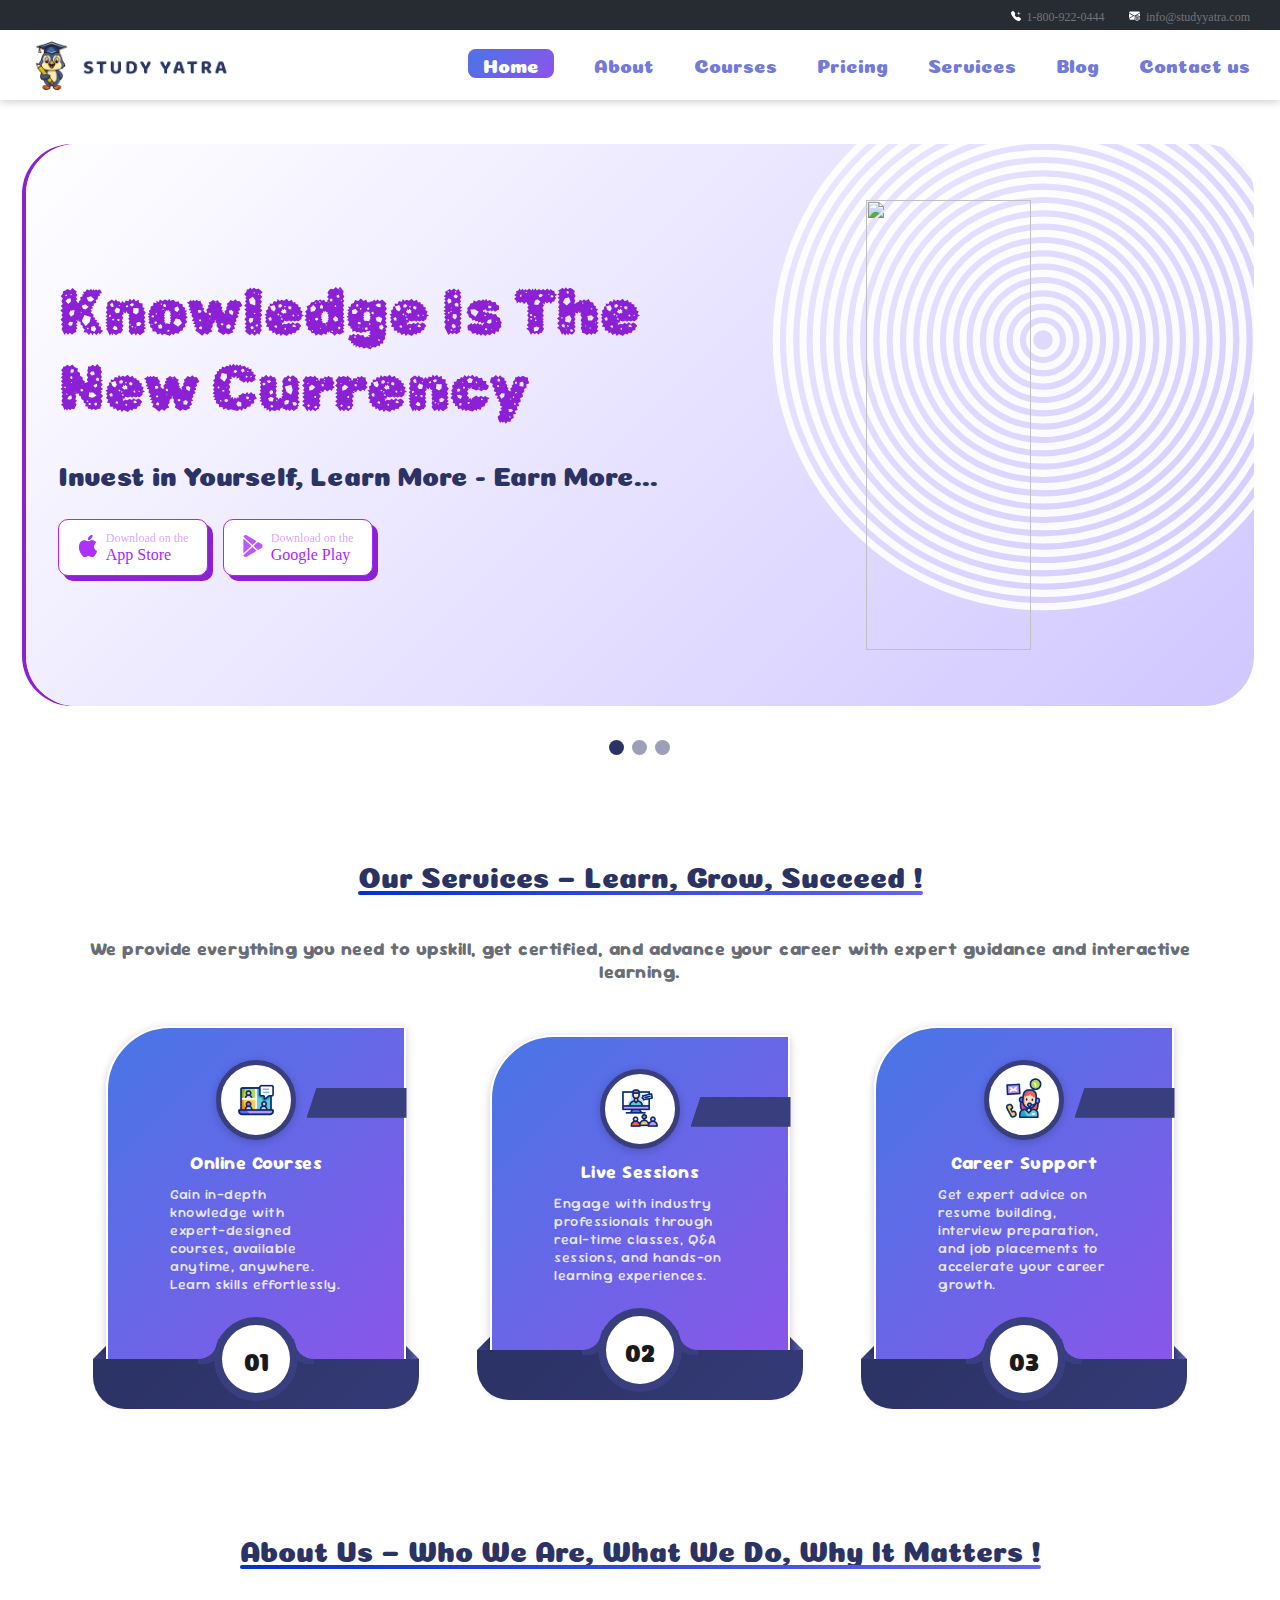
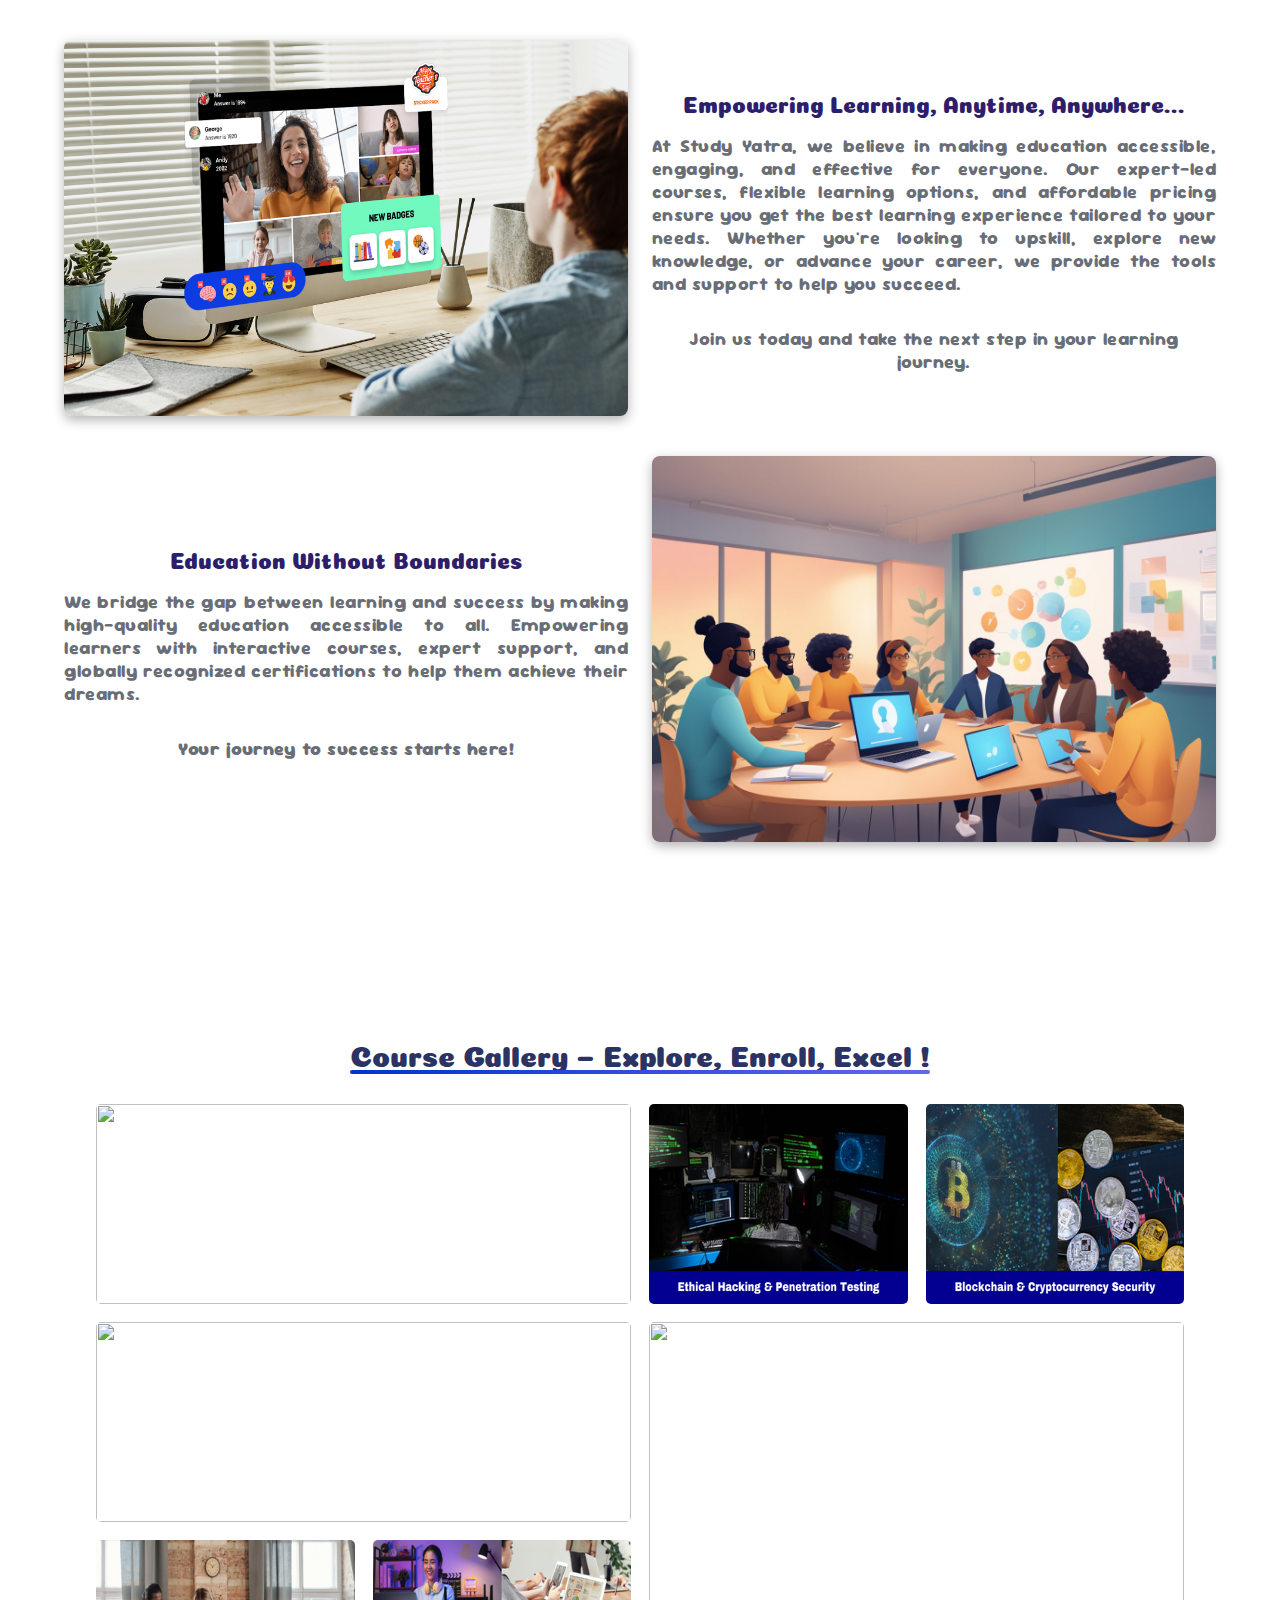
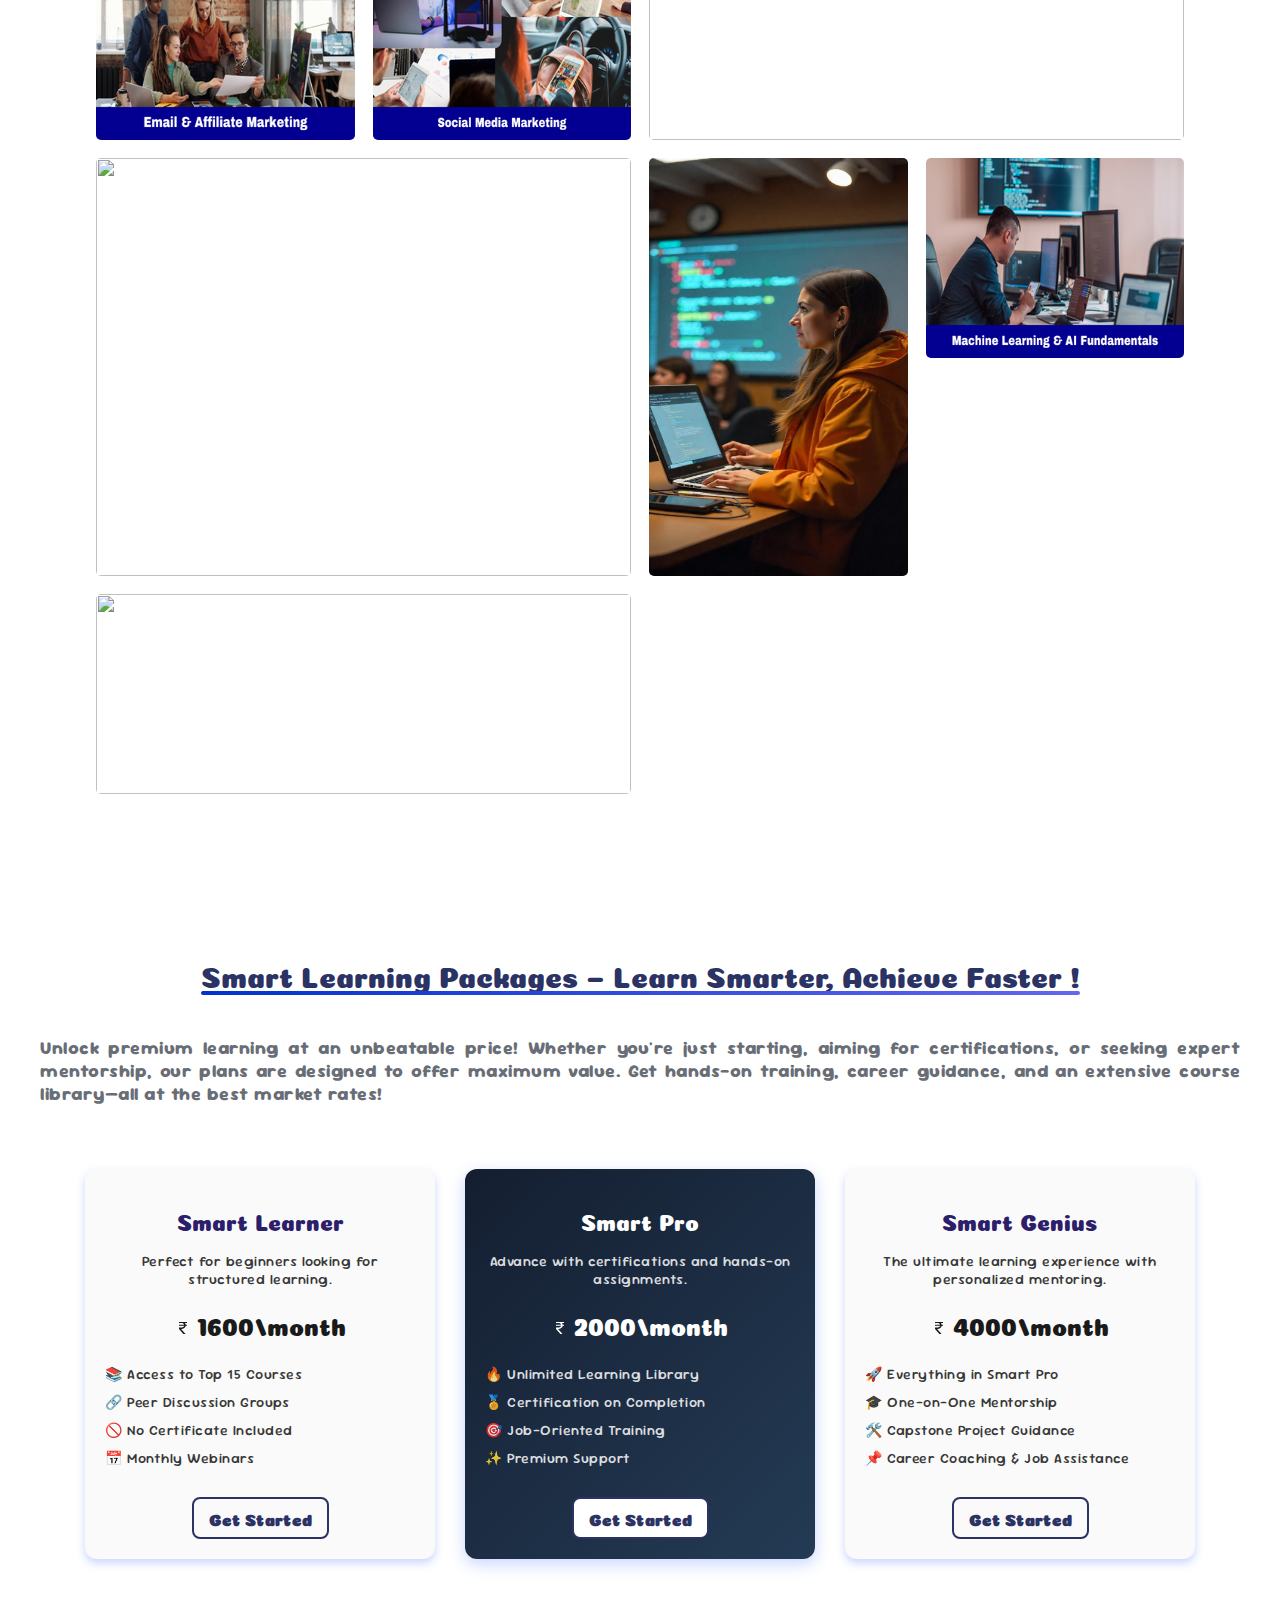
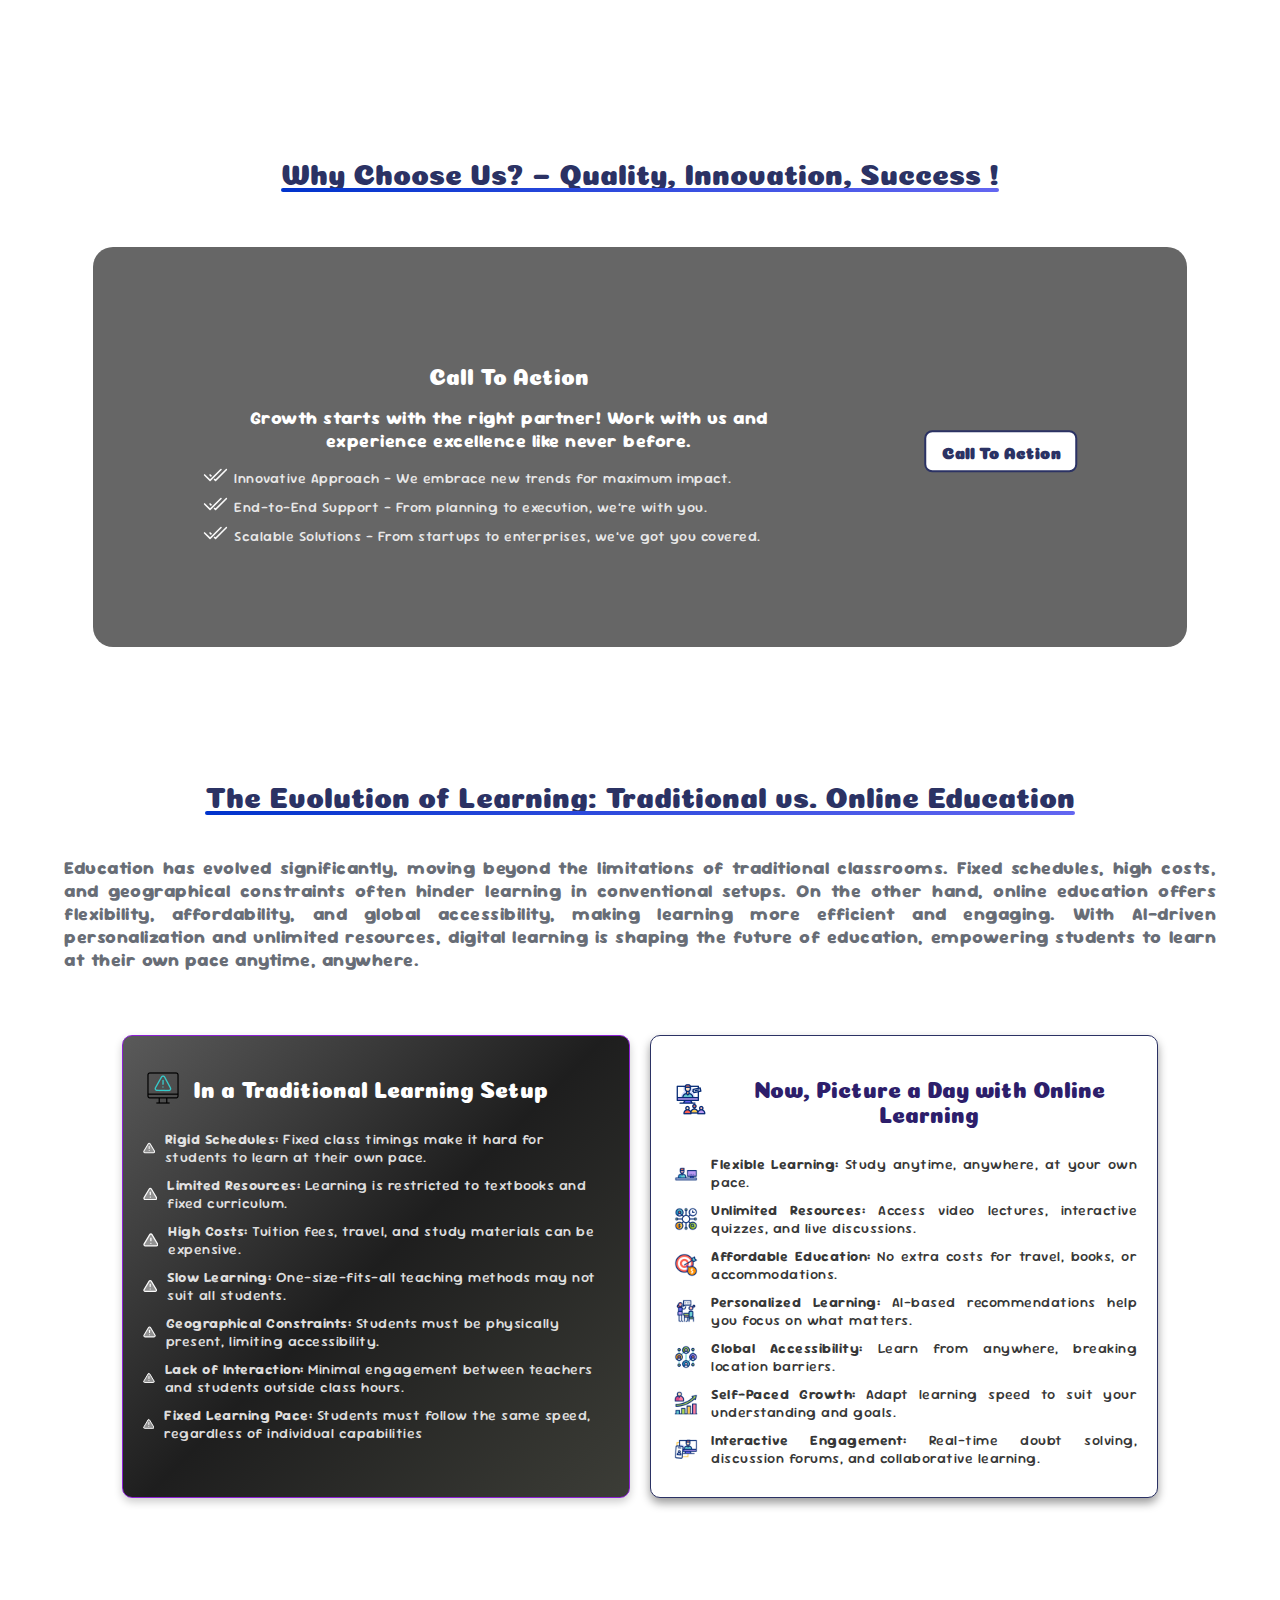
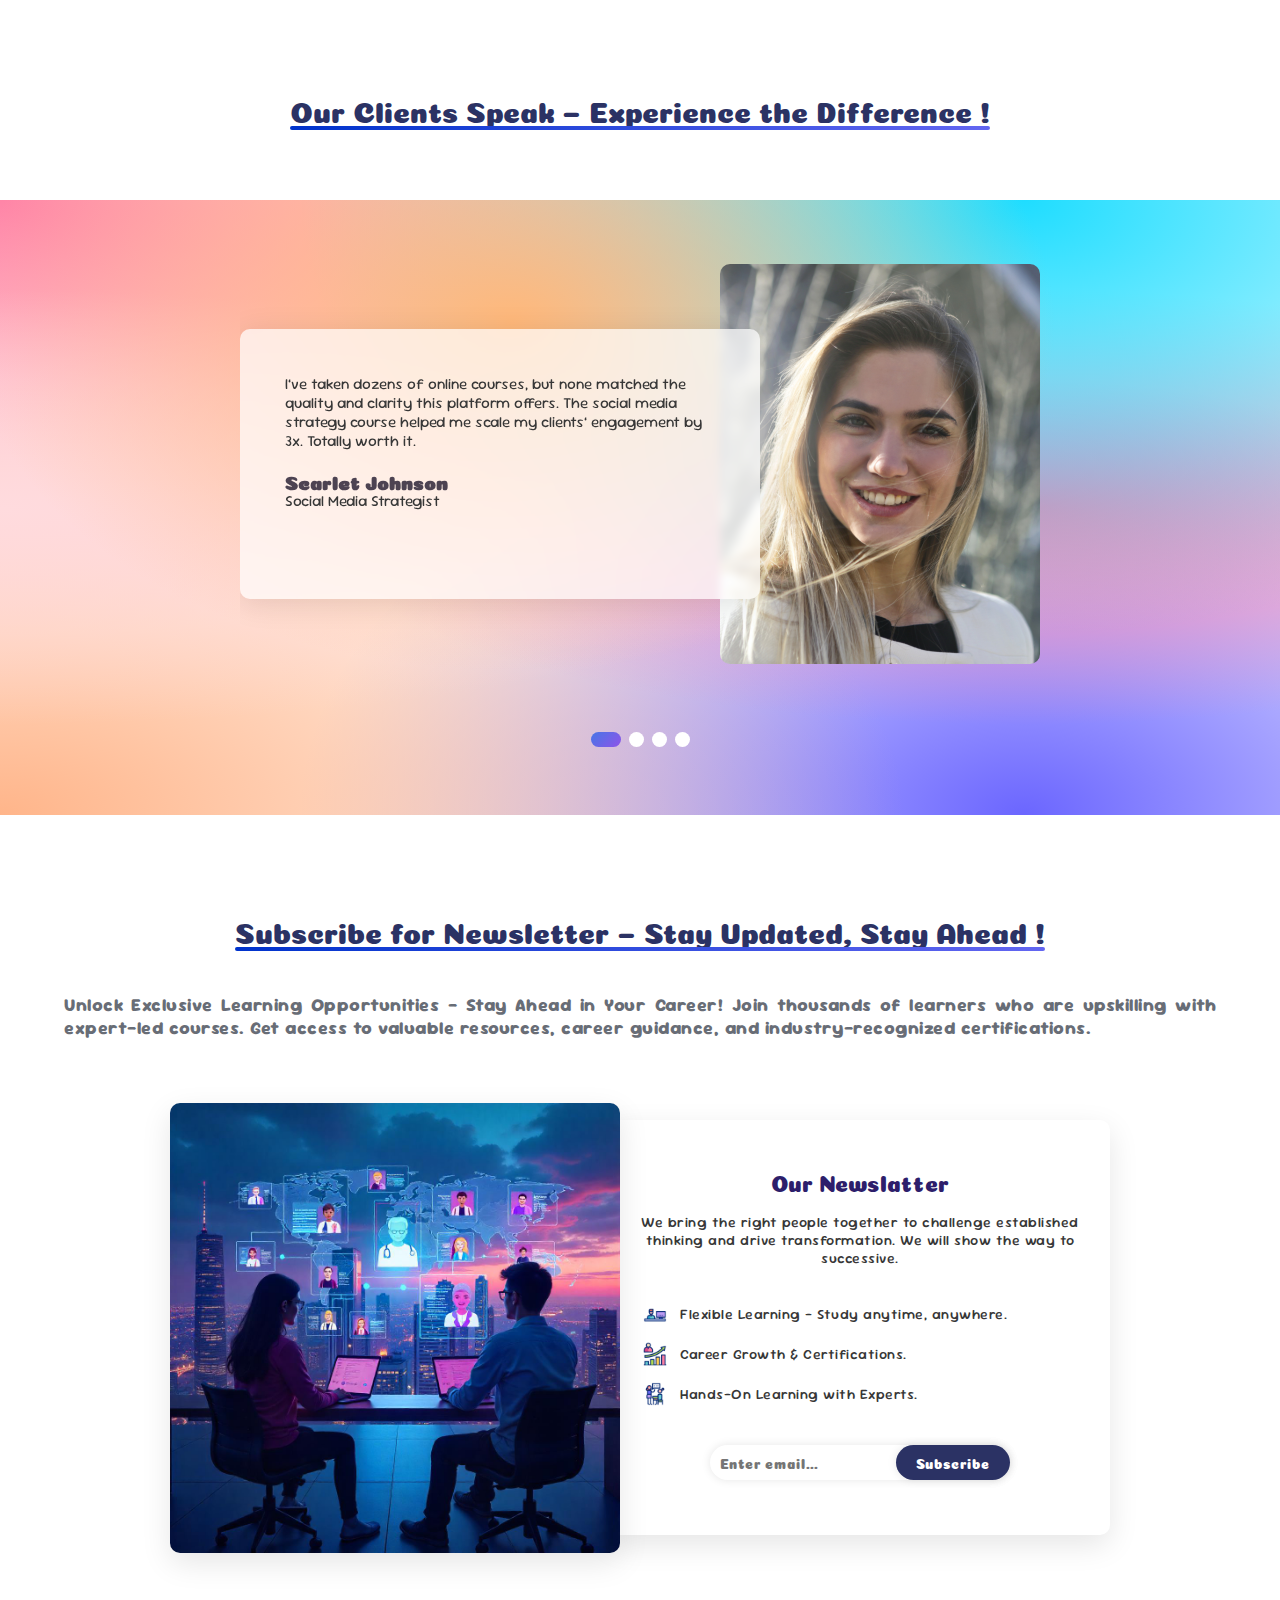
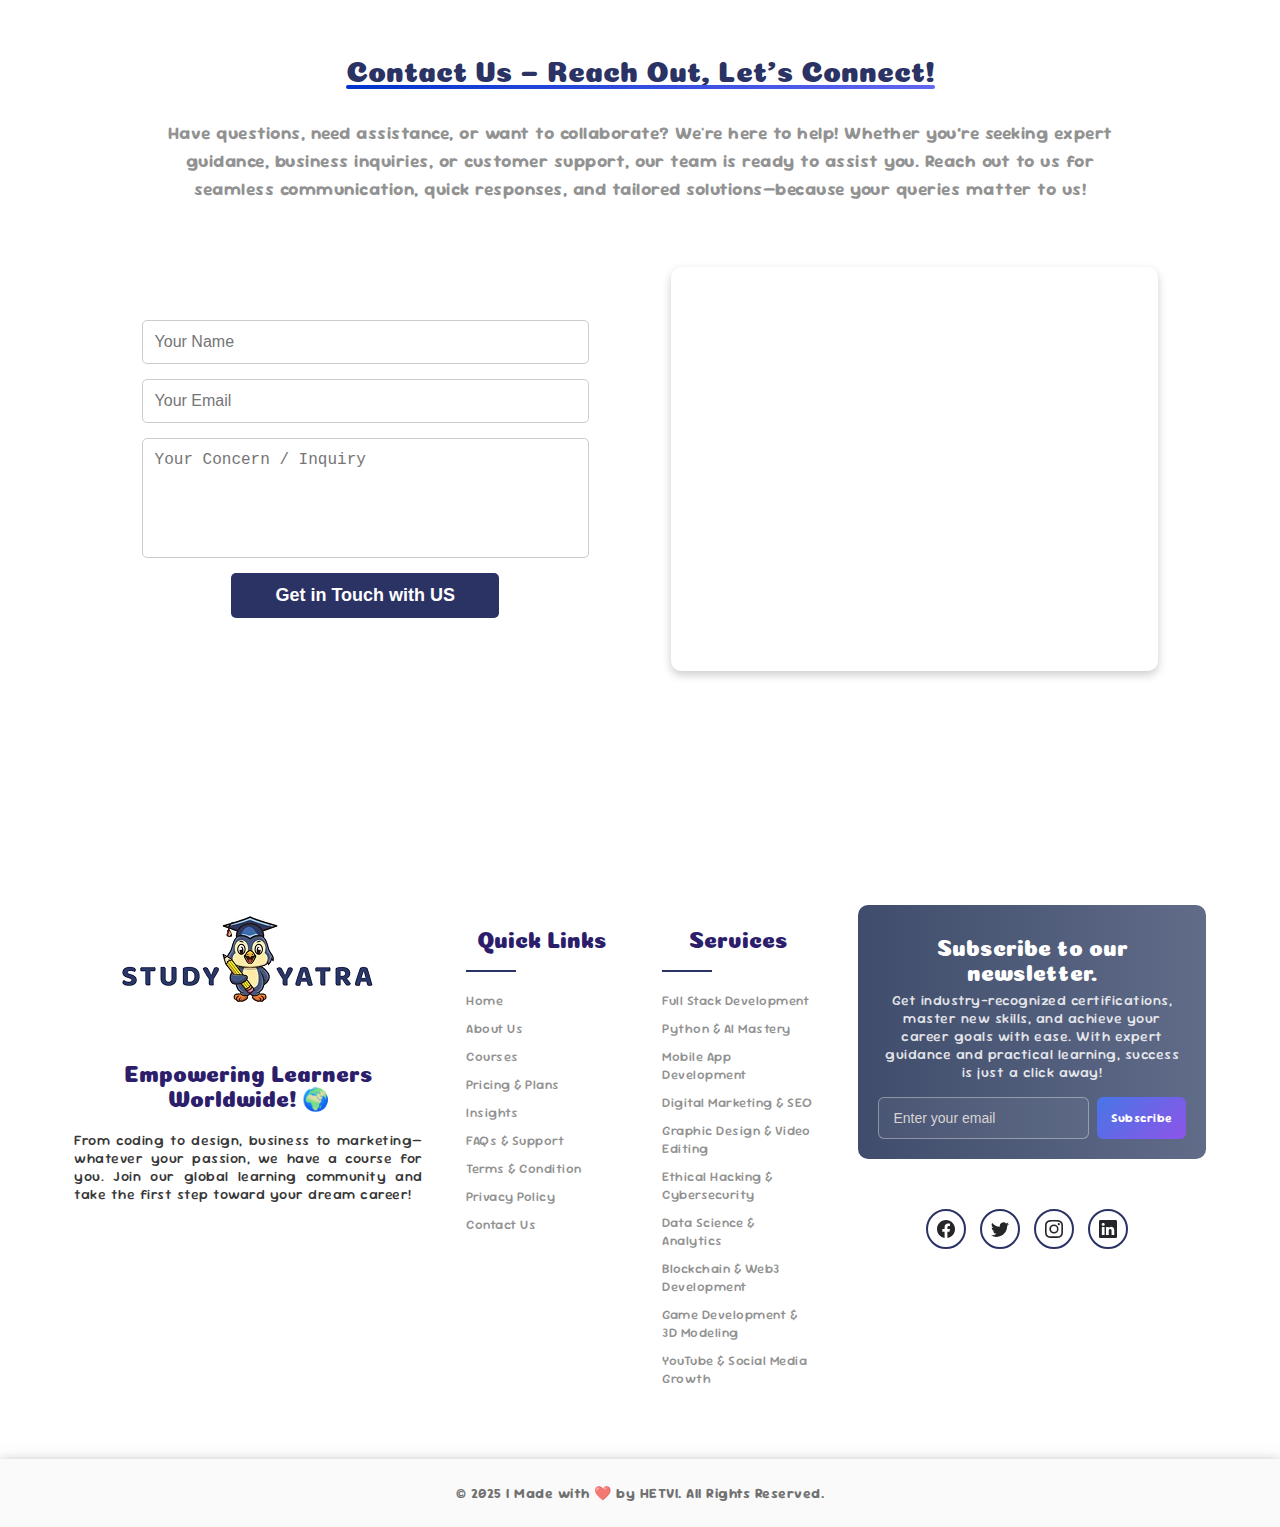
==== commit 103fda70: "Add files via upload" ====
--- a/index.html
+++ b/index.html
@@ -36,9 +36,7 @@
 
     <!-- progress-bar -->
     <div id="progress-bar"></div>
-
-    <!-- bubble-container -->
-    <!-- <div class="bubble-container"></div> -->
+    
 
 
     <!-- Header -->
@@ -867,26 +865,80 @@
     </section>
 
     <!-- Testimonial section -->
-    <section class="container">
+    <!-- Testimonial section -->
+    <div class="" style="text-align: center; margin: 2.5rem auto; width: 92%;">
         <h2 class="title">Our Clients Speak – Experience the Difference !</h2>
-        <p class="bold-para" style="margin-bottom: 4rem;">Discover how our expert-led courses have transformed careers
-            and unlocked new opportunities for learners worldwide. From skill enhancement to career growth, our students
-            share their journeys and experiences. See how Study Yatra has made a real impact—one success story at a time
-        </p>
-        <div class="testimonial-container">
-            <button class="testimonial-prev">❮</button>
-            <div class="testimonial-wrapper">
-                <div class="testimonial-slider">
-                    <div class="testimonial-slide">Testimonial 1</div>
-                    <div class="testimonial-slide">Testimonial 2</div>
-                    <div class="testimonial-slide">Testimonial 3</div>
-                    <div class="testimonial-slide">Testimonial 4</div>
-                    <div class="testimonial-slide">Testimonial 5</div>
-                </div>
-            </div>
-            <button class="testimonial-next">❯</button>
+    </div>
+
+    <section class="testimonial-container" id="testimonialContainer">
+        <div id="testimonial">
+
+            <div class="slider">
+                <div class="slide-row" id="slide-row">
+                    <div class="slide-col">
+                        <div class="content">
+                            <p>I’ve taken dozens of online courses, but none matched the quality and clarity this
+                                platform offers. The social media strategy course helped me scale my clients’ engagement
+                                by 3x. Totally worth it.</p>
+                            <h2>Scarlet Johnson</h2>
+                            <p>Social Media Strategist</p>
+                        </div>
+                        <div class="testimonial-img">
+                            <img src="./images/testimonial-bg-1.png" alt="avatar">
+                        </div>
+                    </div>
+
+                    <div class="slide-col">
+                        <div class="content">
+                            <p>As someone switching careers into tech, I found the full stack development course
+                                incredibly helpful. Everything was explained so clearly, and the real-world projects
+                                gave me the confidence to start freelancing.</p>
+                            <h2>Alicia Verma</h2>
+                            <p>Full Stack Developer Trainee</p>
+                        </div>
+                        <div class="testimonial-img">
+                            <img src="./images/testimonial-bg-2.png" alt="avatar">
+                        </div>
+                    </div>
+
+                    <div class="slide-col">
+                        <div class="content">
+                            <p>This platform completely changed the way I learn. The digital marketing course gave me
+                                real-world skills that helped me land more freelance projects. The content was so
+                                well-structured and beginner-friendly—highly recommended.</p>
+                            <h2>Sarah Fernandes</h2>
+                            <p>Digital Marketing Consultant</p>
+                        </div>
+                        <div class="testimonial-img">
+                            <img src="./images/testimonial-bg-3.png" alt="avatar">
+                        </div>
+                    </div>
+
+                    <div class="slide-col">
+                        <div class="content">
+                            <p>This platform helped me sharpen my skills with real-world labs and expert guidance. The
+                                cybersecurity course was practical, up-to-date, and boosted my confidence at work
+                                instantly</p>
+                            <h2>Tanvi Nair</h2>
+                            <p>Cybersecurity Analyst</p>
+                        </div>
+                        <div class="testimonial-img">
+                            <img src="./images/testimonial-bg-4.png" alt="avatar">
+                        </div>
+                    </div>
+                </div>
+            </div>
+
+            <div class="indicator">
+                <span class="testimonial-btn active"></span>
+                <span class="testimonial-btn"></span>
+                <span class="testimonial-btn"></span>
+                <span class="testimonial-btn"></span>
+            </div>
+
         </div>
     </section>
+
 
     <!-- subscribe -->
     <section class="container">
@@ -1039,6 +1091,8 @@
 
 
     <script src="js/main.js"></script>
+    <script src="js/slideshow.js"></script>
+    <script src="js/testimonials.js"></script>
 
 </body>
 
--- a/css/about.css
+++ b/css/about.css
@@ -41,7 +41,7 @@
     }
 
     .about-content.reverse {
-        flex-direction: column-reverse; 
+        flex-direction: column-reverse;
     }
 
     .about-content img {
@@ -57,4 +57,208 @@
     .about-text ul {
         text-align: left;
     }
+}
+
+
+
+
+
+@import url("https://fonts.googleapis.com/css2?family=Poppins:wght@400;600&display=swap");
+
+
+
+#testimonialContainer {
+    position: relative;
+    display: flex;
+    flex-direction: column;
+    justify-content: center;
+    align-items: center;
+    min-height: 60vh;
+    width: 100%;
+
+}
+
+.testimonial-container {
+    width: 100%;
+    background-image: radial-gradient(at 40% 20%,
+            rgb(255, 184, 122) 0px,
+            transparent 50%),
+        radial-gradient(at 80% 0%, rgb(31, 221, 255) 0px, transparent 50%),
+        radial-gradient(at 0% 50%, rgb(255, 219, 222) 0px, transparent 50%),
+        radial-gradient(at 80% 50%, rgb(255, 133, 173) 0px, transparent 50%),
+        radial-gradient(at 0% 100%, rgb(255, 181, 138) 0px, transparent 50%),
+        radial-gradient(at 80% 100%, rgb(107, 102, 255) 0px, transparent 50%),
+        radial-gradient(at 0% 0%, rgb(255, 133, 167) 0px, transparent 50%);
+    background-repeat: no-repeat;
+    padding: 4rem;
+    margin: 0 auto;
+}
+
+#testimonial {
+    width: 800px;
+}
+
+
+.slide-row {
+    display: flex;
+    width: 3200px;
+    transition: 0.5s;
+}
+
+.slide-col {
+    position: relative;
+    width: 800px;
+    height: 400px;
+}
+
+.testimonial-img {
+    position: absolute;
+    top: 0;
+    right: 0;
+    height: 100%;
+}
+
+.testimonial-img img {
+    height: 100%;
+    border-radius: 10px;
+    width: 320px;
+    object-fit: cover;
+    pointer-events: none;
+    user-select: none;
+}
+
+.content {
+    position: absolute;
+    left: 0;
+    top: 50%;
+    transform: translateY(-50%);
+    width: 520px;
+    height: 270px;
+    color: #4d4352;
+    background: rgba(255, 255, 255, 0.7);
+    box-shadow: 0 4px 30px rgba(0, 0, 0, 0.1);
+    backdrop-filter: blur(4.5px);
+    -webkit-backdrop-filter: blur(4.5px);
+    border-radius: 10px;
+    padding: 45px;
+    z-index: 2;
+    user-select: none;
+}
+
+.content p {
+    font-family: "Sour Gummy", sans-serif;
+    font-size: 0.95rem;
+    color: #373737;
+}
+
+.content h2 {
+    font-family: "Coiny", system-ui;
+    font-size: 1.2rem;
+    margin-top: 20px;
+}
+
+
+
+.indicator {
+    display: flex;
+    justify-content: center;
+    margin-top: 4rem;
+}
+
+.indicator .testimonial-btn {
+    display: inline-block;
+    height: 15px;
+    width: 15px;
+    margin: 4px;
+    border-radius: 15px;
+    background: #fff;
+    cursor: pointer;
+    transition: all 0.5s ease-in-out;
+}
+
+.testimonial-btn.active {
+    width: 30px;
+    background: linear-gradient(135deg, #4776e6 0%, rgb(142, 84, 233) 100%);
+}
+
+.slider {
+    width: 100%;
+    overflow: hidden;
+}
+
+
+@media (max-width: 850px) {
+    #testimonial {
+        width: 500px;
+    }
+
+    .slide-row {
+        width: 2000px;
+    }
+
+    .slide-col {
+        width: 500px;
+        height: 250px;
+    }
+
+    .testimonial-img img {
+        width: 200px;
+    }
+
+    .content {
+        width: 320px;
+        height: 200px;
+        padding: 20px;
+    }
+
+    .content p {
+        font-size: 0.9rem;
+    }
+
+    .content h2 {
+        font-size: 1.2rem;
+        margin-top: 20px;
+    }
+}
+
+@media (max-width: 550px) {
+    #testimonialContainer {
+        min-height: 40vh;
+    }
+
+    .testimonial-container {
+        padding: 1rem;
+        margin: 4rem auto;
+    }
+
+    #testimonial {
+        width: 300px;
+    }
+
+    .slide-row {
+        width: 1200px;
+    }
+
+    .slide-col {
+        width: 500px;
+        height: 300px;
+    }
+
+    .testimonial-img {
+        top: 60%;
+        height: 100px;
+        z-index: 5;
+    }
+
+    .testimonial-img img {
+        width: 100px;
+    }
+
+    .content {
+        width: 300px;
+    }
+
+    .content p {
+        font-size: 0.8rem;
+    }
 }--- a/css/home.css
+++ b/css/home.css
@@ -116,79 +116,6 @@
         margin: 4rem auto;
     }
 }
-
-
-
-/* Testimonials */
-.testimonial-container {
-    display: flex;
-    align-items: center;
-    justify-content: center;
-    position: relative;
-    width: 80%;
-    margin: auto;
-    overflow: hidden;
-}
-
-.testimonial-wrapper {
-    width: 100%;
-    overflow: hidden;
-}
-
-.testimonial-slider {
-    display: flex;
-    transition: transform 0.5s ease-in-out;
-}
-
-.testimonial-slide {
-    min-width: 33.33%;
-    padding: 20px;
-    text-align: center;
-    background: #f4f4f4;
-    border-radius: 10px;
-    margin: 10px;
-    opacity: 0.5;
-    /* Default blur effect */
-    transform: scale(0.9);
-    transition: opacity 0.5s, transform 0.5s;
-}
-
-.testimonial-slide.active {
-    opacity: 1;
-    transform: scale(1);
-}
-
-.testimonial-prev,
-.testimonial-next {
-    position: absolute;
-    top: 50%;
-    transform: translateY(-50%);
-    background: rgba(0, 0, 0, 0.5);
-    color: white;
-    border: none;
-    padding: 10px;
-    cursor: pointer;
-    font-size: 20px;
-}
-
-.testimonial-prev {
-    left: 0;
-}
-
-.testimonial-next {
-    right: 0;
-}
-
-/* Responsive */
-@media (max-width: 1200px) {
-    .testimonial-slide {
-        min-width: 100%;
-    }
-}
-
-
-
-
 
 
 
